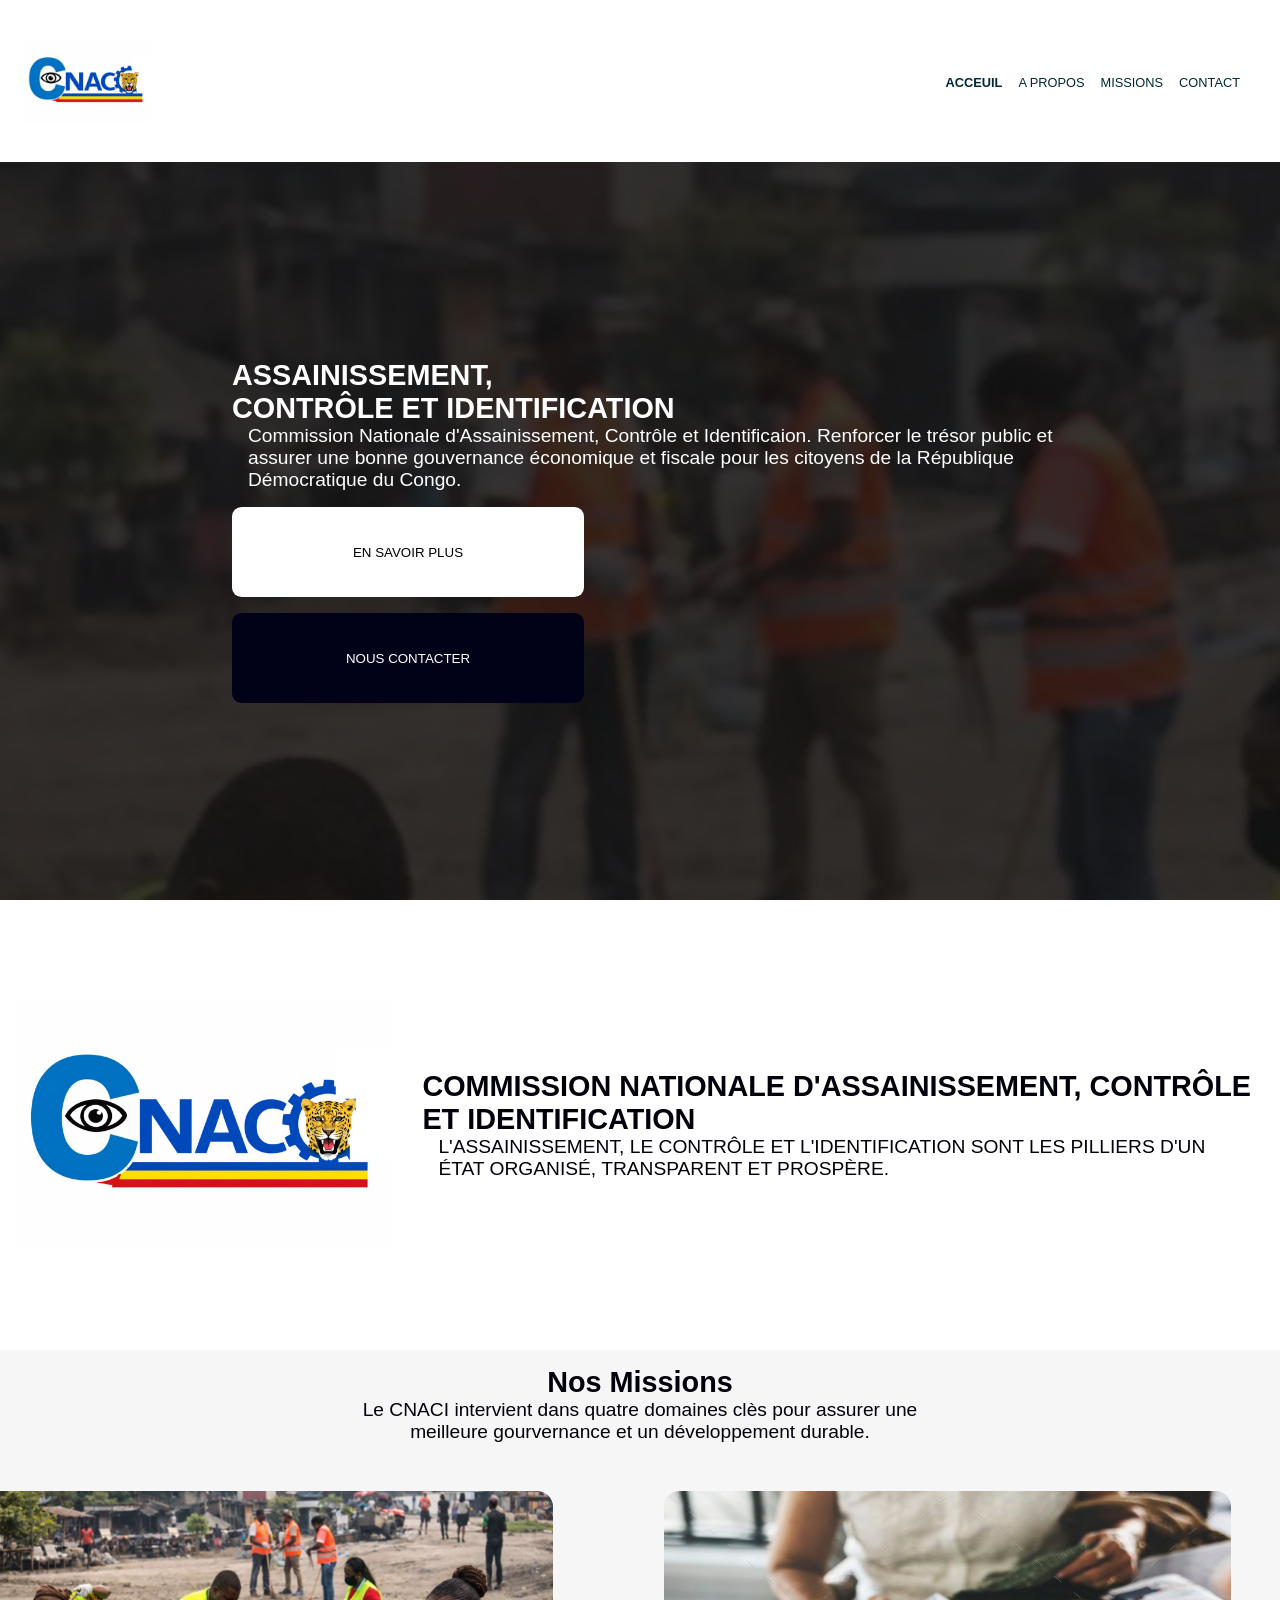
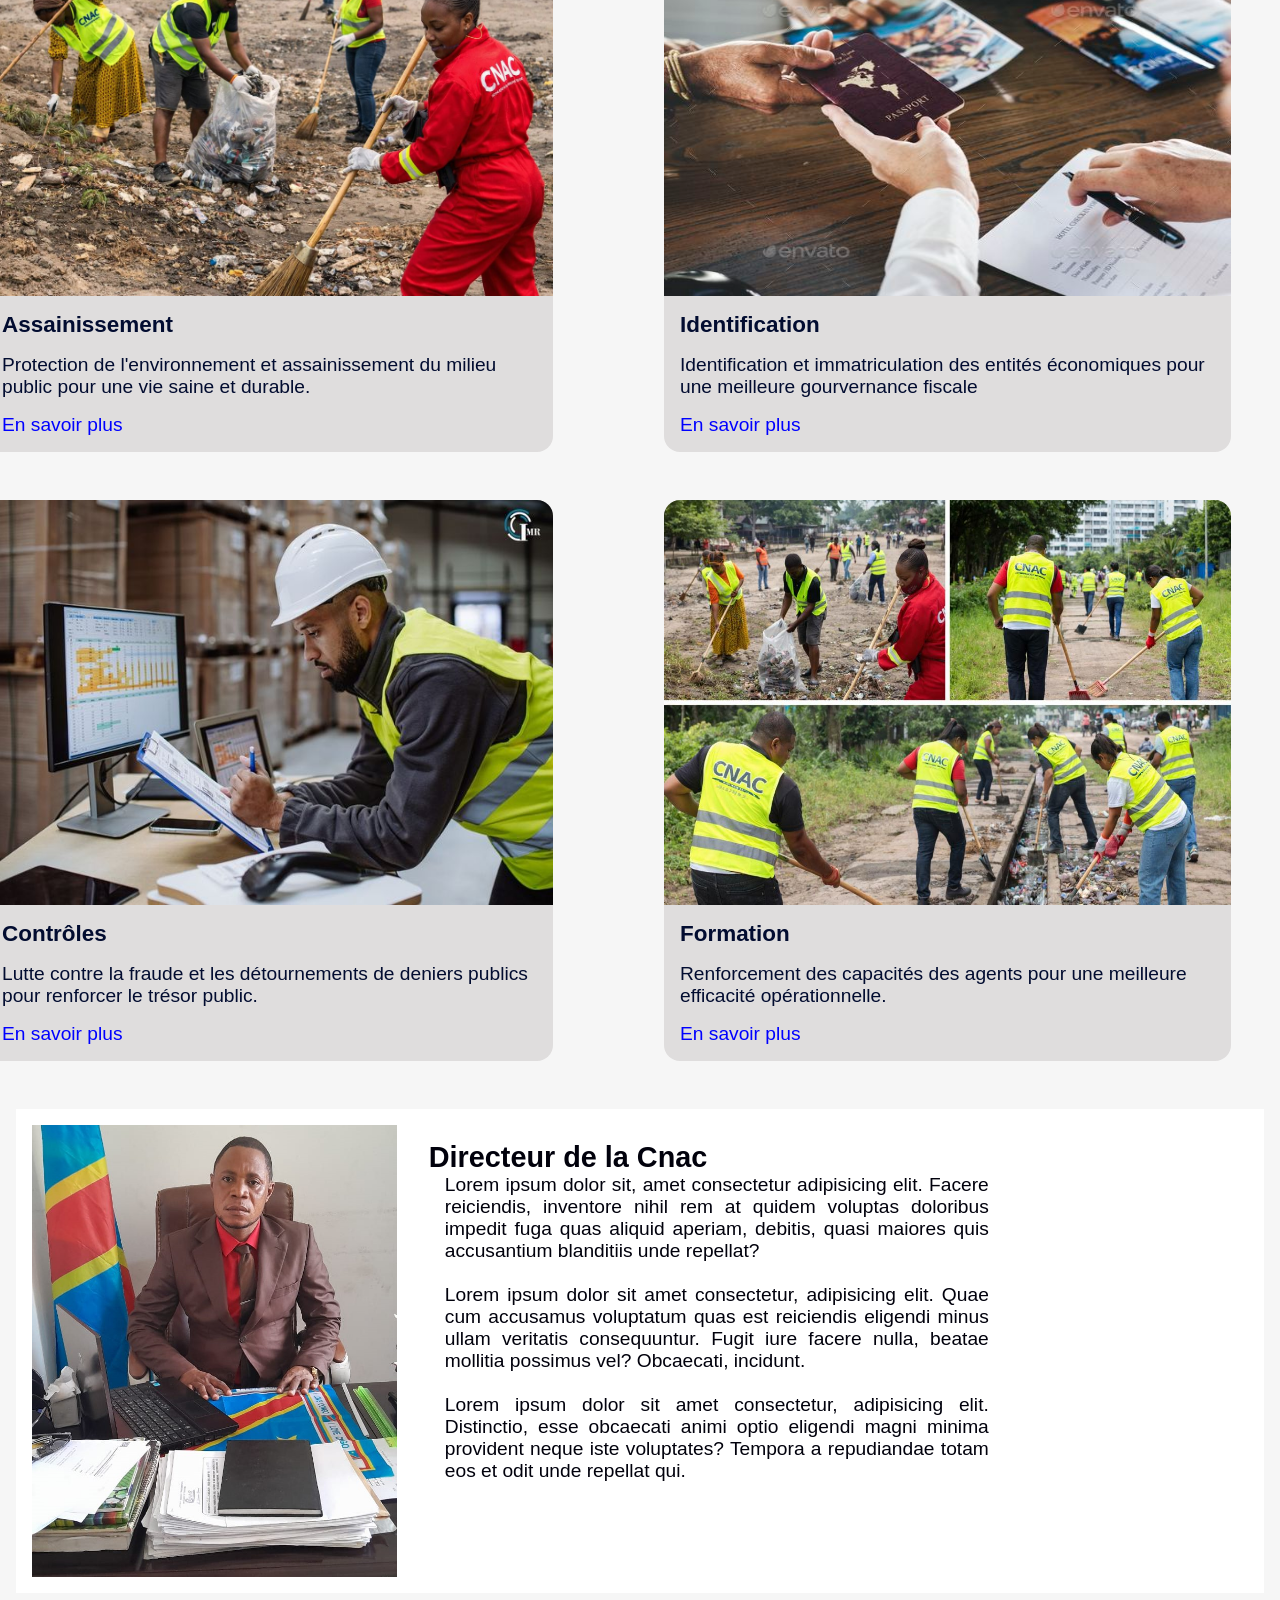
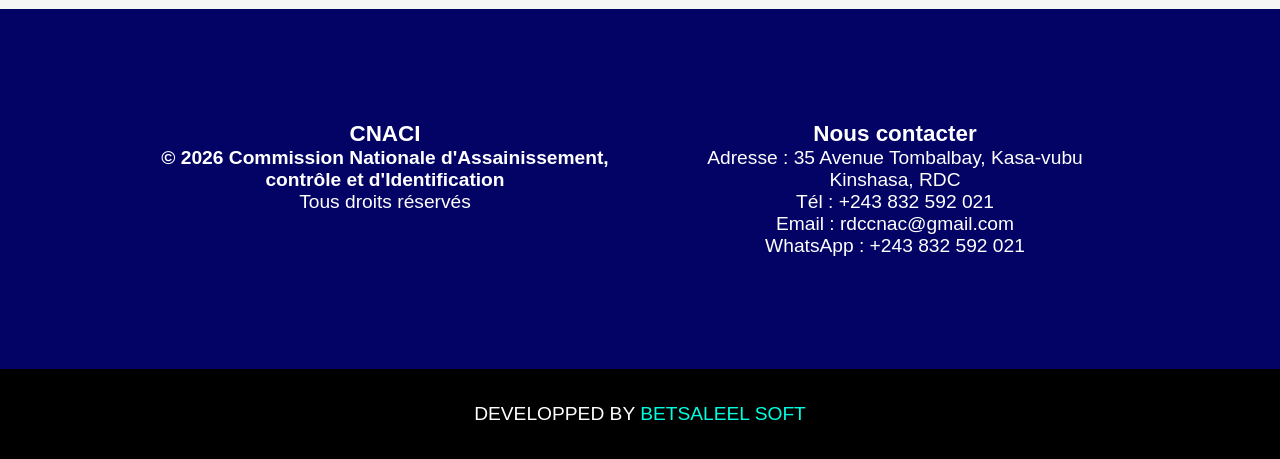
==== index.html @ 06b246e0 "Add files via upload" ====
<!DOCTYPE html>
<html lang="fr">
<head>
    <meta charset="UTF-8">
    <meta name="viewport" content="width=device-width, initial-scale=1.0, maximum-scale=1.0, user-scalable=no">
    <title>CNACI</title>
    <link rel="shortcut icon" href="CNAC.jpg" type="image/x-icon">
    <link rel="stylesheet" href="style.css">
    <script src="script.js" defer></script>
</head>
<body>
    <div id="loading" class="loading">
        <img src="Loading_icon.gif" alt="">
    </div>
    <header class="header">
        <div>
            <img src="CNAC.jpg" alt="logo_centre">
        </div>
        
        <nav class="navBar">
            <ul>
                <li>
                    <a href="" style="font-weight: 600;">Acceuil</a>
                </li>
                <li>
                    <a href="about.html">A propos</a>
                </li>
                <li>
                    <a href="mission.html">missions</a>
                </li>
                <li>
                    <a href="contact.html" >Contact</a>
                </li>
            </ul>
        </nav>
        <nav id="mySidenav" class="sideNav">
            <div class="active-link">
                <a href="index.html">Accueil</a>
            </div>
            <div>
                <a href="about.html">A propos</a>
            </div>
            <div>
                <a href="mission.html">Missions</a>
            </div>
            <div>
                <a href="contact.html">Contact</a>
            </div>
        </nav>
        <img id="sideNav" src="menu.png" alt="" class="menu" onclick="openNav()">
    </header>
    <main id="background-carousel" class="main">
        <section class="acceuil">
            <div class="home-text">
                <h1>Assainissement, <br> Contrôle et Identification</h1>
                <div class="sous-home-text">
                    
                    <p>Commission Nationale d'Assainissement, Contrôle et Identificaion. Renforcer le trésor public et assurer une bonne gouvernance économique et fiscale pour les citoyens de la République Démocratique du Congo.</p>
                </div>
                <button onclick="toAbout()">En savoir plus</button>
                <button style="background-color: rgb(1, 2, 23); color:white;" onclick="toContact()">Nous contacter</button>
            </div>
        </section>
        <section class="home-commission">
            <div class="cnaci-logo">
                <img src="CNAC.jpg" alt="cnaci-logo">
                <div class="cnaci-contenu">
                    <h2 style="text-transform: uppercase; font-family: 'Segoe UI', Tahoma, Geneva, Verdana, sans-serif;"> Commission nationale d'assainissement, contrôle et identification</h2>
                    <p style="text-transform: uppercase;">
                        L'assainissement, le contrôle et l'identification sont les pilliers d'un état organisé, transparent et  prospère.</p>
                      
                </div>
            </div>
        </section>
        <section class="container-home">
            <div class="title-container-home">
                <h2>Nos Missions</h2>
                <p>Le CNACI intervient dans quatre domaines clès pour assurer une meilleure gourvernance et un développement durable.</p>
            </div>
            <div class="containers-to-about">
                <div>
                    <img src="cnac_1.jpg" alt="">
                    <h3>Assainissement</h3>
                    <p>Protection de l'environnement et assainissement du milieu public pour une vie saine et durable.</p>
                    <button onclick="toMission()">En savoir plus</button>
                </div>
                <div>
                    <img src="identific_1.jpg" alt="">
                    <h3>Identification</h3>
                    <p>Identification et immatriculation des entités économiques pour une meilleure gourvernance fiscale</p>
                    <button onclick="toMission()">En savoir plus</button>
                </div>
                <div>
                    <img src="controle_1.jpg" alt="">
                    <h3>Contrôles</h3>
                    <p>Lutte contre la fraude et les détournements de deniers publics pour renforcer le trésor public.</p>
                    <button onclick="toMission()">En savoir plus</button>
                </div>
                <div>
                    <img src="cnac_2.jpg" alt="">
                    <h3>Formation</h3>
                    <p>Renforcement des capacités des agents pour une meilleure efficacité opérationnelle. </p>
                    <button onclick="toMission()">En savoir plus</button>
                </div>
                
                
            </div>
            <div class="directeur-about">
                <img src="directeur_1.jpg" alt="image_directeur_cnac">
                <div>
                    <h2>Directeur de la Cnac</h2>
                    <p>Lorem ipsum dolor sit, amet consectetur adipisicing elit. Facere reiciendis, inventore nihil rem at quidem voluptas doloribus impedit fuga quas aliquid aperiam, debitis, quasi maiores quis accusantium blanditiis unde repellat?</p>
                    <br>
                    <p>Lorem ipsum dolor sit amet consectetur, adipisicing elit. Quae cum accusamus voluptatum quas est reiciendis eligendi minus ullam veritatis consequuntur. Fugit iure facere nulla, beatae mollitia possimus vel? Obcaecati, incidunt.</p>
                <br>
                <p>Lorem ipsum dolor sit amet consectetur, adipisicing elit. Distinctio, esse obcaecati animi optio eligendi magni minima provident neque iste voluptates? Tempora a repudiandae totam eos et odit unde repellat qui.</p>
                </div>
            </div>
        </section>
         </main>
         <footer class="footer">
            <div class="container-1">
                <div class="container-2">
                    <h3>CNACI</h3>
                    <p>
                        <strong>&copy; 2026 Commission Nationale d'Assainissement, contrôle et d'Identification</strong>
                    </p>
                    <p>Tous droits réservés</p>
                </div>
                <div class="container-2">
                    <h3>Nous contacter</h3>
                    <p>Adresse : 35 Avenue Tombalbay, Kasa-vubu <br> Kinshasa, RDC</p>
                    <p>Tél : +243 832 592 021</p>
                    <p>Email : rdccnac@gmail.com</p>
                    <a href="https://wa.me/+243832592021" style="margin: 0 5px; text-decoration: none;">WhatsApp : +243 832 592 021</a>
                </div>
              
            </div>
            <div class="container-3">
                <p>Developped by <span style="color: rgb(0, 255, 225); cursor: pointer;" onclick="BetsaleelSoft()">Betsaleel Soft</span> </p>
            </div>
            </footer>
</body>
</html>
---- style.css ----
* {
    box-sizing: border-box;
    padding: 0;
    margin: 0;
}
html  {
    scroll-behavior: smooth;
    transition: 0.1s;
}
body {
    width: 100%;
    background-color: white;
    font-family: 'Segoe UI', Tahoma, Geneva, Verdana, sans-serif;
    font-weight: 200;
    color: rgb(1, 1, 12);
    font-size: 1.2rem;
}
.loading {
    background-color: white;
    display: flex;
    flex-direction: column;
    justify-content: center;
    align-items: center;
    height: 100vh;
    width: 100%;
    position:fixed;
    z-index: 100;
    top: 0;
}
.loading > img {
    width: 90%;
}

.header {
    z-index: 1;
    top: 0;
    position: fixed;
    width: 100%;
    height: 18vh;
    background-color: white;
    display: flex;
    flex-direction: row;
    justify-content: space-evenly;
    align-items: center;
    gap: 3rem;
    padding: 0.5rem;
}
#titre {
    display: none;
}
.header > div {
    display: flex;
    flex-direction: row;
    align-items: center;
    gap: 1rem;
    padding-left: 1rem;
}
.header > div > img {
    width: 15%;
}
.header > div > h2 {
    font-size: 1.2rem;
}
.navBar {
    padding: 2rem;
}
.navBar > ul {
    display: flex;
    flex-direction: row;
    justify-content: center;
    align-items: center;
    gap: 1rem;
    list-style: none;
}
.navBar > ul > li {
    text-wrap: nowrap;
}
.navBar > ul > li > a {
    text-decoration: none;
    color: rgb(2, 41, 53);
    text-transform: uppercase;
    font-family: inherit;
    font-size: 0.8rem;
    font-weight: 300;
    transition: 0.2s;
}
.navBar > ul > li > a:hover {
    color: rgb(53, 5, 2);
}
.menu {
    display: none;
}
.sideNav {
    display: none;
}
.active {
    font-size: 1.3rem;
    font-weight: 700;
}
#background-carousel {
    position: relative;
    min-height: 100vh;
    width: 100%;
    background-size: cover;
    background-position: center;
    transition: background-image 1s ease-in-out;
}
.acceuil {
    width: 100%;
    background-color: rgba(18, 17, 17, 0.845);
    margin-top: 18vh;
    min-height: 82vh;
    display: flex;
    flex-direction: row;
    justify-content: flex-end;
    align-items: center;
}
.home-text {
    display: flex;
    flex-direction: column;
    justify-content: center;
    align-items: start;
    padding: 0.5rem;
    margin-right: 10rem;
    height: 60vh;
    width: 70%;
    color: white;
    position: relative;
    -webkit-animation-name: animateright;
    -webkit-animation-duration: 2s;
    animation-name: animateright;
    animation-duration: 2s
}
.home-text > h1 {
    color: white;
    text-transform: uppercase;
    text-wrap: nowrap;
}
.sous-home-text {
    position: relative;
    -webkit-animation-name: animatebottom;
    -webkit-animation-duration: 2s;
    animation-name: animatebottom;
    animation-duration: 2s
}
.sous-home-text > h1 {
    padding-top: 1rem;
    color: white;
    text-transform: uppercase;
    font-weight: 200;
}
.home-text > button {
    margin-top: 1rem;
    height: 10vh;
    width: 40%;
    text-transform: uppercase;
    border: none;
    background-color: white;
    border-radius: 0.6rem;
    font-family: 'Segoe UI', Tahoma, Geneva, Verdana, sans-serif;
    position: relative;
    -webkit-animation-name: animateright;
    -webkit-animation-duration: 2s;
    animation-name: animateright;
    animation-duration: 2s;
    transition: 0.4s;
}
.home-text > button:hover {
    background-color: black;
    color: white;
}
.home-commission {
    width: 100%;
    background-color: white;
    height: 50vh;
    display: flex;
    flex-direction: row;
    justify-content: space-between;
    align-items: center;
    
}
.cnaci-logo {
    background-color: rgb(255, 255, 255);
    width: 100%;
    height: 50vh;
    display: flex;
    flex-direction: row;
    justify-content: space-evenly;
    align-items: center;
    gap: 2rem;
    padding: 1rem;
    animation: reveal linear;
    animation-timeline:view();
    animation-range-start: cover 0% ;
    animation-range-end: contain 20%;
}
.cnaci-logo > img {
    width: 30%;
}
.cnaci-logoenu {
    padding: 1rem;
    height: 50vh;
    width: 40%;
    display: flex;
    flex-direction: column;
    justify-content: center;
    align-items: flex-start;
    text-transform: capitalize;
}
.cnaci-logoenu > h1 {
    text-transform: uppercase;
    font-weight: 200;
}
.cnaci-logoenu > p {
   font-weight: 200;
}
.container-home {
    background-color: rgb(246, 246, 246);
    min-height: 100vh;
    display: flex;
    flex-direction: column;
    align-items: center;
    padding: 1rem;
    gap: 1rem;
}
.title-container-home {
    display: flex;
    flex-direction: column;
    justify-content: center;
    align-items: center;
    text-align: center;
    width: 50%;
    animation: reveal linear;
    animation-timeline:view();
    animation-range-start: cover 0% ;
    animation-range-end: contain 20%;
}
.containers-to-about {
    display:grid ;
    grid-template-columns: repeat(2, 70vh);
    justify-content: space-around;
    align-items: center;
    gap: 3rem;  
    padding: 2rem;
}
.containers-to-about > div {
    color: rgb(2, 12, 48);
    background-color: rgba(220, 217, 217, 0.872);
    display: flex;
    flex-direction: column;
    justify-content: space-evenly;
    align-items: flex-start;
    padding-bottom: 1rem;
    gap: 1rem;
    width: 90%;
    border-radius: 1rem;
}
.containers-to-about > div > img {
    width: 100%;
    border-radius: 1rem 1rem 0rem 0rem ;
    height: 45vh;    
}
.containers-to-about > div > h3, p, button {
    padding-left: 1rem;
    padding-right: 1rem;
}
.containers-to-about > div > button {
    background: none;
    border: none;
    font-size: 1.2rem;
    font-family: 'Segoe UI', Tahoma, Geneva, Verdana, sans-serif;
    color: blue;
    cursor: pointer;
}
.directeur-about {
    background-color: white;
    height: fit-content;
    width: 100%;
    display: flex;
    flex-direction: row;
    gap: 1rem;
    padding: 1rem;
}
.directeur-about > img {
    width:30%;
}
.directeur-about > div {
    width: 50%;
    text-align: justify;
    padding: 1rem;
}
.mission {
    background-color: white;
    min-height: 100vh;
    display: flex;
    flex-direction: column;
    gap: 2rem;
}
.header-mission {
    margin-top: 17vh;
    min-height: 40vh;
    width: 100%;
    background-color: rgb(217, 214, 214);
    display: flex;
    flex-direction: column;
    align-items: flex-start;
    justify-content: center;
    color: rgb(2, 12, 48);
    padding-left: 3rem;
}
.header-mission > h1 {
    font-size: 3rem;
    position: relative;
    -webkit-animation-name: animatebottom;
    -webkit-animation-duration: 2s;
    animation-name: animatebottom;
    animation-duration: 1s
}
.header-mission > p {
    font-size: 1.2rem;
    position: relative;
    -webkit-animation-name: animatebottom;
    -webkit-animation-duration: 2s;
    animation-name: animatebottom;
    animation-duration: 1s
}
.assaini-mission {
    min-height: 100vh;
    padding: 1rem;
    position: relative;
    -webkit-animation-name: animatebottom;
    -webkit-animation-duration: 2s;
    animation-name: animatebottom;
    animation-duration: 2s
}
.assaini-mission > h1 {
    padding: 1rem;
}
.assaini-mission > ul {
    padding-left: 1rem;
    list-style: inside circle;
}
.assaini-mission > ul > li  {
    animation: reveal linear;
    animation-timeline:view();
    animation-range-start: cover 0% ;
    animation-range-end: contain 20%;
}
.ass-mission {
    display: flex;
    flex-direction: row;
    justify-content: flex-start;
    align-items: center;
    gap: 1rem;
    padding:  1rem;
    margin: 0 2rem;
    animation: reveal linear;
    animation-timeline:view();
    animation-range-start: cover 0% ;
    animation-range-end: contain 20%;
}
.ass-mission > img {
    width: 4%;
    border-radius: 0.5rem;
}
.ass-mission > h1 {
    font-size: 1.9rem;
}
.ass-txt {
    padding-left: 3rem;
    width: 50%;
}
.sub-item-ass {
    display: flex;
    flex-direction: row;
    justify-content: flex-start;
    align-items: center;
    animation: reveal linear;
    animation-timeline:view();
    animation-range-start: cover 0% ;
    animation-range-end: contain 20%;
}
.sub-item-ass > img {
    width:3%;
}
.ass-last-content {
    background-color: rgb(241, 240, 240);
    border-radius:1rem;
    height: 35vh;
    width: 40%;
    margin:1rem ;
    padding: 2rem;
}
.last-bar {
    border: 1px solid rgba(1, 1, 17, 0.338);
}
.demand-question {
    background-color: rgb(217, 214, 214);
    width: 100%;
    min-height: 40vh;
    color: rgb(2, 12, 48);
    display: flex;
    flex-direction: column;
    justify-content: center;
    align-items: center;
}
.demand-question > h2 {
    font-size: 2.5rem;
}
.demand-question > p {
    font-size: 1.3rem;
}
#background-domaine {
    height: 65vh;
    width: 40%;
    display: flex;
    flex-direction: column;
    justify-content: center;
    align-items: center;
    overflow: hidden;
}

#about {
    background-position: left;
    background-repeat: no-repeat;
    background-size: cover;
    background-attachment: fixed;
    width: 100%;
}
.about {
    background-color: rgba(255, 255, 255, 0.845);
    display: flex;
    flex-direction: column;
}
.header-about {
    margin-top: 17vh;
    min-height: 40vh;
    width: 100%;
    background-color: rgb(217, 214, 214);
    display: flex;
    flex-direction: column;
    align-items: flex-start;
    justify-content: center;
    color: rgb(2, 12, 48);
    padding-left: 3rem;
}
.header-about > h1 {
    font-size: 3rem;
    position: relative;
    -webkit-animation-name: animatebottom;
    -webkit-animation-duration: 2s;
    animation-name: animatebottom;
    animation-duration: 1s
}
.header-about > p {
    font-size: 1.2rem;
    position: relative;
    -webkit-animation-name: animatebottom;
    -webkit-animation-duration: 2s;
    animation-name: animatebottom;
    animation-duration: 1s
}
.detail-about {
    width: 100%;
    display: flex;
    flex-direction: row;
    justify-content: center;
    align-items: center;
    gap: 1rem;
    padding: 1rem;
}
.detail-item {
    width: 100%;
    height: 50vh;
    padding: 2rem 1rem;
    text-align: justify;
    color: rgb(2, 12, 48);
    position: relative;
    -webkit-animation-name: animatebottom;
    -webkit-animation-duration: 2s;
    animation-name: animatebottom;
    animation-duration: 2s
}
.detail-valeur {
    padding: 1rem;
    gap: 1rem;
    width: 100%;
    display: flex;
    flex-direction: column;
}
.header-detail-valeur {
    display: flex;
    flex-direction: column;
    justify-content: center;
    align-items: center;
    color: rgb(2, 12, 48);
    animation: reveal linear;
    animation-timeline:view();
    animation-range-start: cover 0% ;
    animation-range-end: contain 20%;
}
.container-detail-valeur {
    display: flex;
    flex-direction: row;
    justify-content: space-around;
    align-items: center;
    gap: 1rem;
    padding: 1rem;
}
.container-detail-valeur > div {
    border-radius: 1rem;
    height: 50vh;
    width: 30%;
    box-shadow: 1px 1px 2px 1px rgba(50, 50, 50, 0.208);
    display: flex;
    flex-direction: column;
    justify-content: space-around;
    align-items: flex-start;
    padding: 1rem;
    margin-bottom: 1rem;
    animation: reveal linear;
    animation-timeline:view();
    animation-range-start: cover 0% ;
    animation-range-end: contain 20%;
}
.container-detail-valeur > div > img {
    width: 20%;
}
.structure {
    background-color: rgba(217, 214, 214, 0.559);
    min-height: 100vh; 
    display: flex;
    flex-direction: column;
    align-items: center;
    padding: 1rem;
}
.structure-title {
    width: 50%;
    display: flex;
    flex-direction: column;
    justify-content: center;
    align-items: center;
    padding: 1rem;
    animation: reveal linear;
    animation-timeline:view();
    animation-range-start: cover 0% ;
    animation-range-end: contain 20%;
}
.directions-generales {
    width: 100%;
    min-height: 100vh;
    display:grid ;
    grid-template-columns: repeat(2, 70vh);
    justify-content: space-around;
    align-items: center;
    gap: 2rem;  
    padding: 2rem;

}
.directions-generales > div {
    background-color: white;
    height: 50vh;
    border-radius: 1rem;
    box-shadow: 1px 1px 2px 1px rgba(50, 50, 50, 0.208);
    display: flex;
    flex-direction: column;
    justify-content: space-around;
   align-items: flex-start; 
   padding: 2rem;
}
.directions-generales > div > ul {
    padding-left: 1rem;
    list-style: inside;
}
.informations-cles {
    background-color: rgb(246, 245, 245);
    width: 100%;
    min-height: 80vh;
}
.information-title {
    text-align: center;
    padding: 2rem;
}
.informations-containers {
    display: flex;
    flex-direction: row;
    justify-content: center;
    gap: 1rem;
    padding: 1rem;
}
.informations-containers > div {
    background-color: white;
    border-radius: 1rem;
    box-shadow: 1px 1px 2px 1px rgba(50, 50, 50, 0.208);
    height: 40vh;
    width: 100%;
    display: flex;
    flex-direction: column;
    justify-content: center;
    align-items: center;
}
.contact {
    min-height: 100vh;
    display: flex;
    flex-direction: column;
   
}
.header-contact {
    margin-top: 17vh;
    min-height: 40vh;
    width: 100%;
    background-color: rgb(217, 214, 214);
    display: flex;
    flex-direction: column;
    align-items: flex-start;
    justify-content: center;
    color: rgb(2, 12, 48);
    padding-left: 3rem;
}
.header-contact > h1 {
    font-size: 3rem;
    position: relative;
    -webkit-animation-name: animatebottom;
    -webkit-animation-duration: 2s;
    animation-name: animatebottom;
    animation-duration: 1s
}
.header-contact > p {
    font-size: 1.3rem;
    position: relative;
    -webkit-animation-name: animatebottom;
    -webkit-animation-duration: 2s;
    animation-name: animatebottom;
    animation-duration: 2s
}
.main-contact {
    background-color: rgb(255, 255, 255);
    display:grid ;
    grid-template-columns: repeat(2, 70vh);
    justify-content: center;
    align-items: center;
    gap: 1rem;  
    padding: 2rem;   
}
.main-contact > div {
    color: rgb(1, 1, 27);
    height: 40vh;
    width: 100%;
    background-color: rgb(255, 255, 255);
    border-radius: 1rem;
    box-shadow: 1px 1px 2px 1px rgba(50, 50, 50, 0.208);
    display: flex;
    flex-direction: column;
    justify-content: center;
    align-items: center;
    font-size: 1rem;
    gap: 1rem;
}
.main-contact > div > img {
    width: 10%;
}
.main-contact > div > p {
    text-align: center;
}
.direction-contact {
    background-color: rgba(246, 244, 244, 0.973);
    display:grid ;
    grid-template-columns: repeat(2, 70vh);
    justify-content: center;
    align-items: center;
    gap: 1rem;  
    padding: 1.5rem;
}
.direction-item {
    min-height: 30vh;
    background-color: rgb(255, 255, 255);
    width: 100%;
    border-radius: 0.7rem;
    padding: 4rem 3rem;
    gap: 1rem;
    box-shadow: 1px 1px 2px 1px rgba(50, 50, 50, 0.208); 
}
.direction-item > h2 {
    font-size: 1.4rem;
}
.sub-item {
    padding: 0.2rem;
    display: flex;
    flex-direction: row;
    gap: 0.5rem;
    margin-left:1rem ;
}
.sub-item > img {
    width: 10%;
}
.footer {
    width: 100%;
    background-color: rgb(8, 8, 14);
    background-color: rgb(3, 3, 101);
    min-height: 50vh;
    color: white;
    display: flex;
    flex-direction: column;
    justify-content: center;
    align-items: center;
}
.container-1 {
    max-width: 1000px;
    margin: auto;
    display: flex;
    flex-wrap: wrap;
    justify-content: space-between;
    gap: 20px;
    text-align: center;
}
.container-2 {
    flex: 1 1 250px;
}
.container-2 > a {
    color: white;
}
.container-3 {
    background-color: black;
    width: 100%;
    height: 10vh;
    display: flex;
    flex-direction: column;
    justify-content: center;
    align-items: center;
}
.container-3 > p {
    font-family: 'Segoe UI', Tahoma, Geneva, Verdana, sans-serif;
    font-weight: 300;
    text-transform: uppercase;
}
/* Tablette */
@media screen {
    
}
/* RESPONSIVE DESIGN FOR MOBILE */
@media (max-width:475px) {
    .header {
        width: 100%;
        height: 15vh;
    }
    .header > div {
        gap: 0.2rem;
    }
    .header > div > h2 {
        display: none;
    }
    .header > div > img {
        width: 45%;
    }
    .navBar {
        display: none;
    }
    .menu {
        display: block;
        width: 14%;
        padding: 0.5rem;
        border-radius: 0.2rem;
    }
    .sideNav {
        height: 90vh;
        width: 0%;
        position: fixed;
        top:15vh;
        left: 0;
        background-color: white;
        overflow-x: hidden ;
        border-radius: 0em  0em 0em 0em;
        transition:0.1s ;
        z-index: 1;
        display: flex;
        flex-direction: column;
}
    .sideNav > div {
        font-weight: bold;
        display: flex;
        flex-direction: column;
        justify-content: center;
        align-items: flex-start;
        border-bottom: 1px solid black;
        width: 100%;
        cursor: pointer;

}
    .active-link {
       background-color: rgb(228, 228, 236);
    }
    .sideNav > div > a {
        padding: 0.9rem;
        text-wrap: nowrap;
        font-size: 1.2rem;
        font-weight: 300;
        font-family: 'Segoe UI', Tahoma, Geneva, Verdana, sans-serif;
        text-decoration: none;
        color: rgb(1, 4, 23);
    }
    #background-carousel {
        background-position: center;
    }
    .acceuil {
        margin-top: 15vh;
        min-height: 85vh;
        flex-direction: column;
        justify-content: center;
        align-items: center;
    }
    .home-text {
        min-height: 85vh;
        padding: 0rem;
        margin-right: 5rem;
    }
    .home-text > h1 {
        text-wrap: wrap;
    }
    .sous-home-text {
        width:300px;
    }
    .home-text > button {
        width: 100%;
        height: 7vh;
    }
    .form-connexion {
        border: 2px solid yellow;
        width: 90%;
        position: relative;
        -webkit-animation-name: animateright;
        -webkit-animation-duration: 1s;
        animation-name: animateright;
        animation-duration: 1s;
    }
    .home-commission {
        min-height: 85vh;
    }
    .cnaci-logo {
        position: relative;
        flex-direction: column;
        height: fit-content;
        gap: 0;
        max-height: 85vh;
    }
    .cnaci-logo > img {
        width: 90%;
        min-width: 50%;
    }
    .cnaci-contenu {
        width: 100%;
        text-align: center;
        gap: 1rem;
        display: flex;
        flex-direction: column;
        align-items: center;
    }
    .title-container-home {
        width: 100%;
    }
    .containers-to-about  {
        width: 100%;
        display: flex;
        flex-direction: column;
        padding: 1rem;
    }
    .containers-to-about > div {
        width: 100%;
    }
    .containers-to-about > div > img {
        height: 35vh;

    }
    .containers-to-about > div > p {
        padding-right: 1rem;
    }
    .background-domaine > img {
        width: 90%;
        height: 40vh;
    }
    .directeur-about {
      flex-direction: column;
      border: 2px solid blue;
    }
    .directeur-about > img {
        width:100%;
    }
    .directeur-about > div {
       width: 100%;
       padding: 0rem;
    }
    .about {
        height:fit-content;
    }
    .header-about {    
        gap: 1rem;
        margin-top: 15vh;
        padding-left: 1rem;
        padding-right: 0.5rem;
        flex-direction: column;
        height: fit-content;
    }
    .header-about > h1 {
        font-size: 2rem;
        color: blue;
    }

    .detail-about {
        flex-direction: column;
        padding: 1rem;
    }
    .detail-item {
        padding: 0rem ;
        margin: 1rem;
        height: fit-content;
    }
    .detail-item > p {
        padding: 0rem;
    }
    .container-detail-valeur {
        display: flex;
        flex-direction: column;
        padding: 0rem;
    }
    .container-detail-valeur > div {
        width: 100%;
        height: fit-content;
        gap: 2rem;
    }
    .structure {
        gap: 1rem;
    }
    .structure-title {
        width: 100%;
    }
    .directions-generales {
        display: flex;
        flex-direction: column;
        padding: 0;
    }
    .directions-generales > div {
        width: 100%;
        justify-content: center;
        gap: 1rem;
        height: fit-content;
    }
    .informations-containers {
        display: flex;
        flex-direction: column;
    }
    .informations-containers > div {
        height: 30vh;
    }
    .header-mission {
        margin-top: 15vh;
        padding-left: 1rem;
    }
    .header-mission > h1 {
            font-size: 2rem;
            color: blue;
    }
    .assaini-mission {
        height: fit-content;
        display: flex;
        flex-direction: column;
        gap: 0.2rem;
    }
    .ass-mission {
        margin: 0;
    }
    .ass-txt {
        width: 100%;
    }
    .ass-mission > img {
        width: 20%;
    }
    .ass-last-content {
        width: 100%;
        margin: 0;
        padding: 1.7rem;
        height: fit-content;
        margin-top: 0.5rem;
        margin-bottom: 0.5rem;
    }
    .demand-question {
        padding: 2rem 1rem;
        text-align: center;
        min-height: fit-content;
    }
    .header-contact {
        margin-top: 15vh;
        padding: 1rem;
    }
    .header-contact > h1 {
        font-size: 2rem;
        color: blue;
    }
    .main-contact {
        display: flex;
        flex-direction: column;
        padding: 0.5rem;
    }
    .main-contact > div {
        height: 30vh;
        width: 95%;
    }
    .direction-contact {
        display: flex;
        flex-direction: column;
    }
    .sub-item > p {
        text-align: center;
    }
    .footer {
        min-height: 85vh;
    }
}


/* Animation */
@-webkit-keyframes animatebottom {
    from {
          bottom:-60px;
          opacity:0
       }
    to {
      bottom:0px;
      opacity:1 ;
      }
}
@keyframes animatebottom {
    from{
          bottom:-60px;
          opacity:0
    }
    to{
          bottom:0;
          opacity:1
    }
}
@-webkit-keyframes animateright {
    from {
        right: -50px;
        opacity: 0;
    }
    to {
        right: 0px;
        opacity: 1;
    }
}
@keyframes animateright {
    from {
        right: -50px;
        opacity: 0;
    }
    to {
        right: 0px;
        opacity: 1;
    }
}
@keyframes reveal {
    from {
        transform: scale(0);
        opacity: 0;
    }
    to {
        transform: scale(1);
        opacity: 1;
    }
}
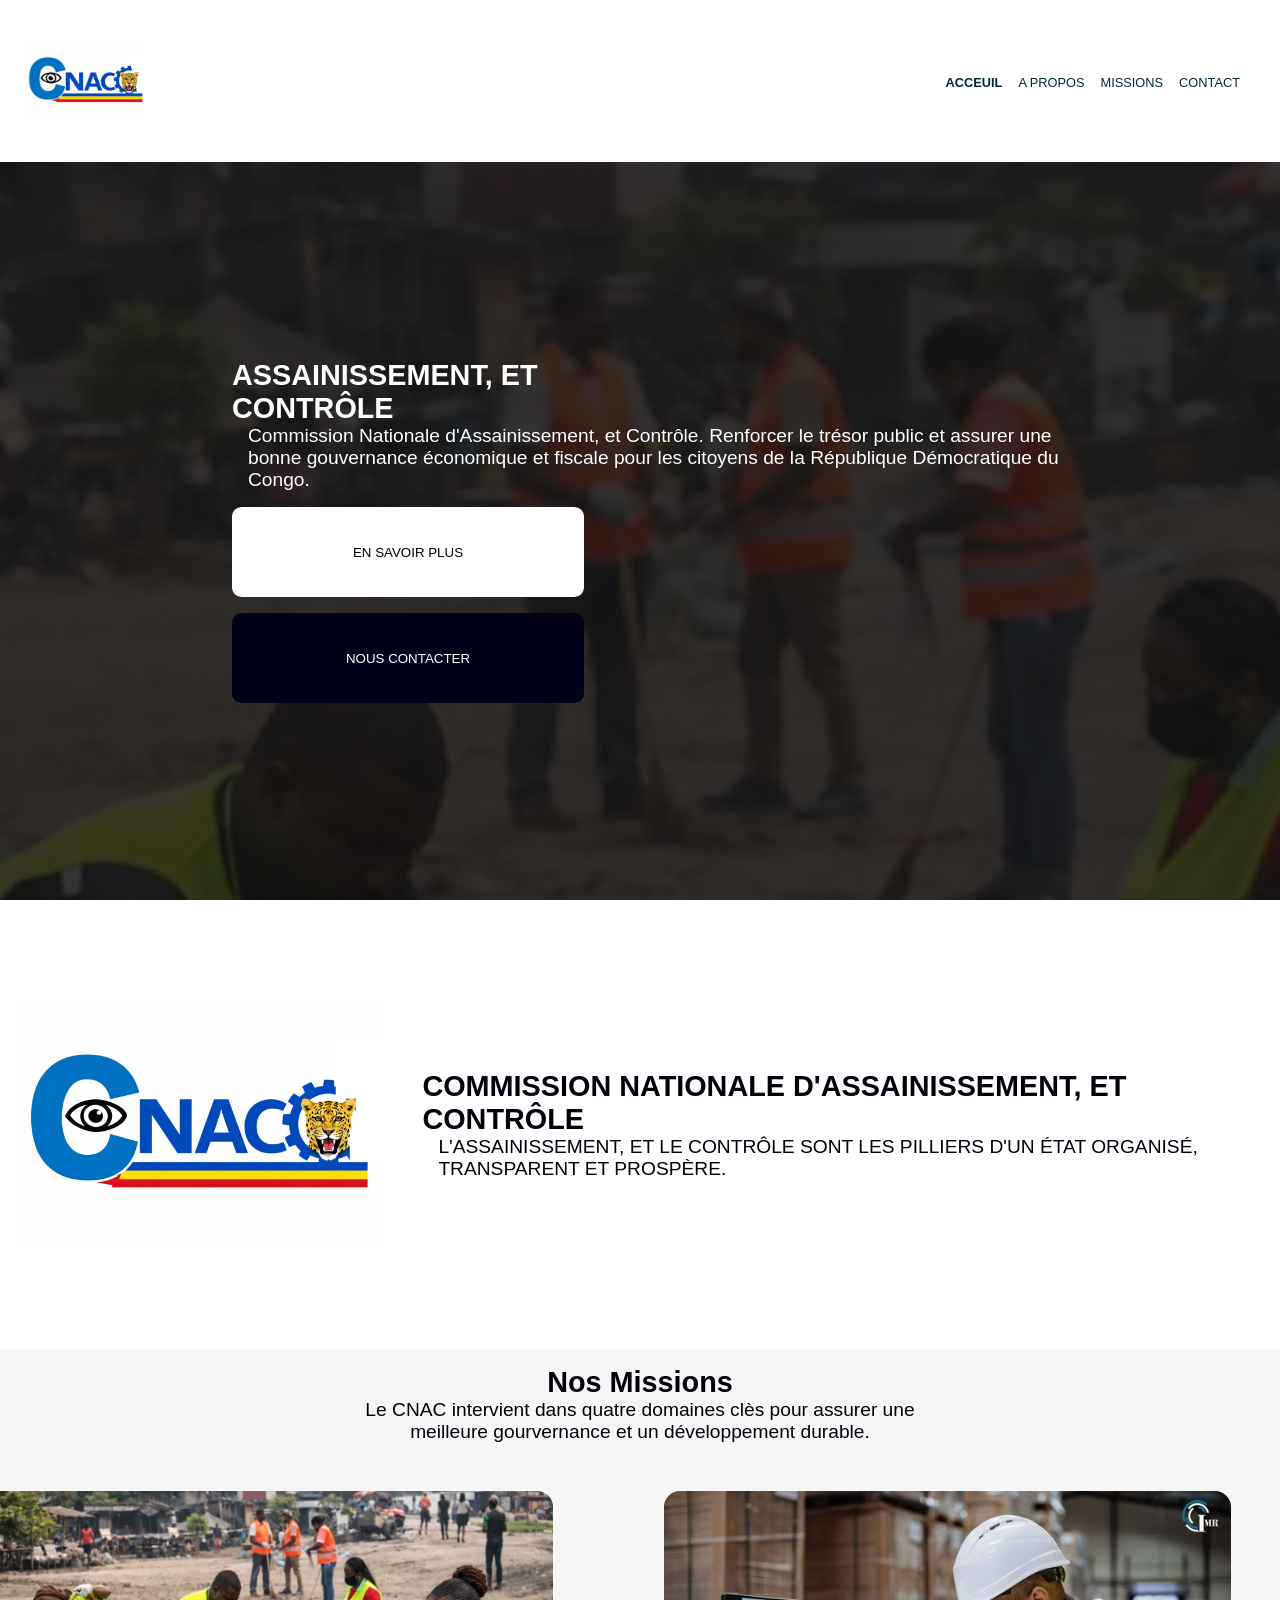
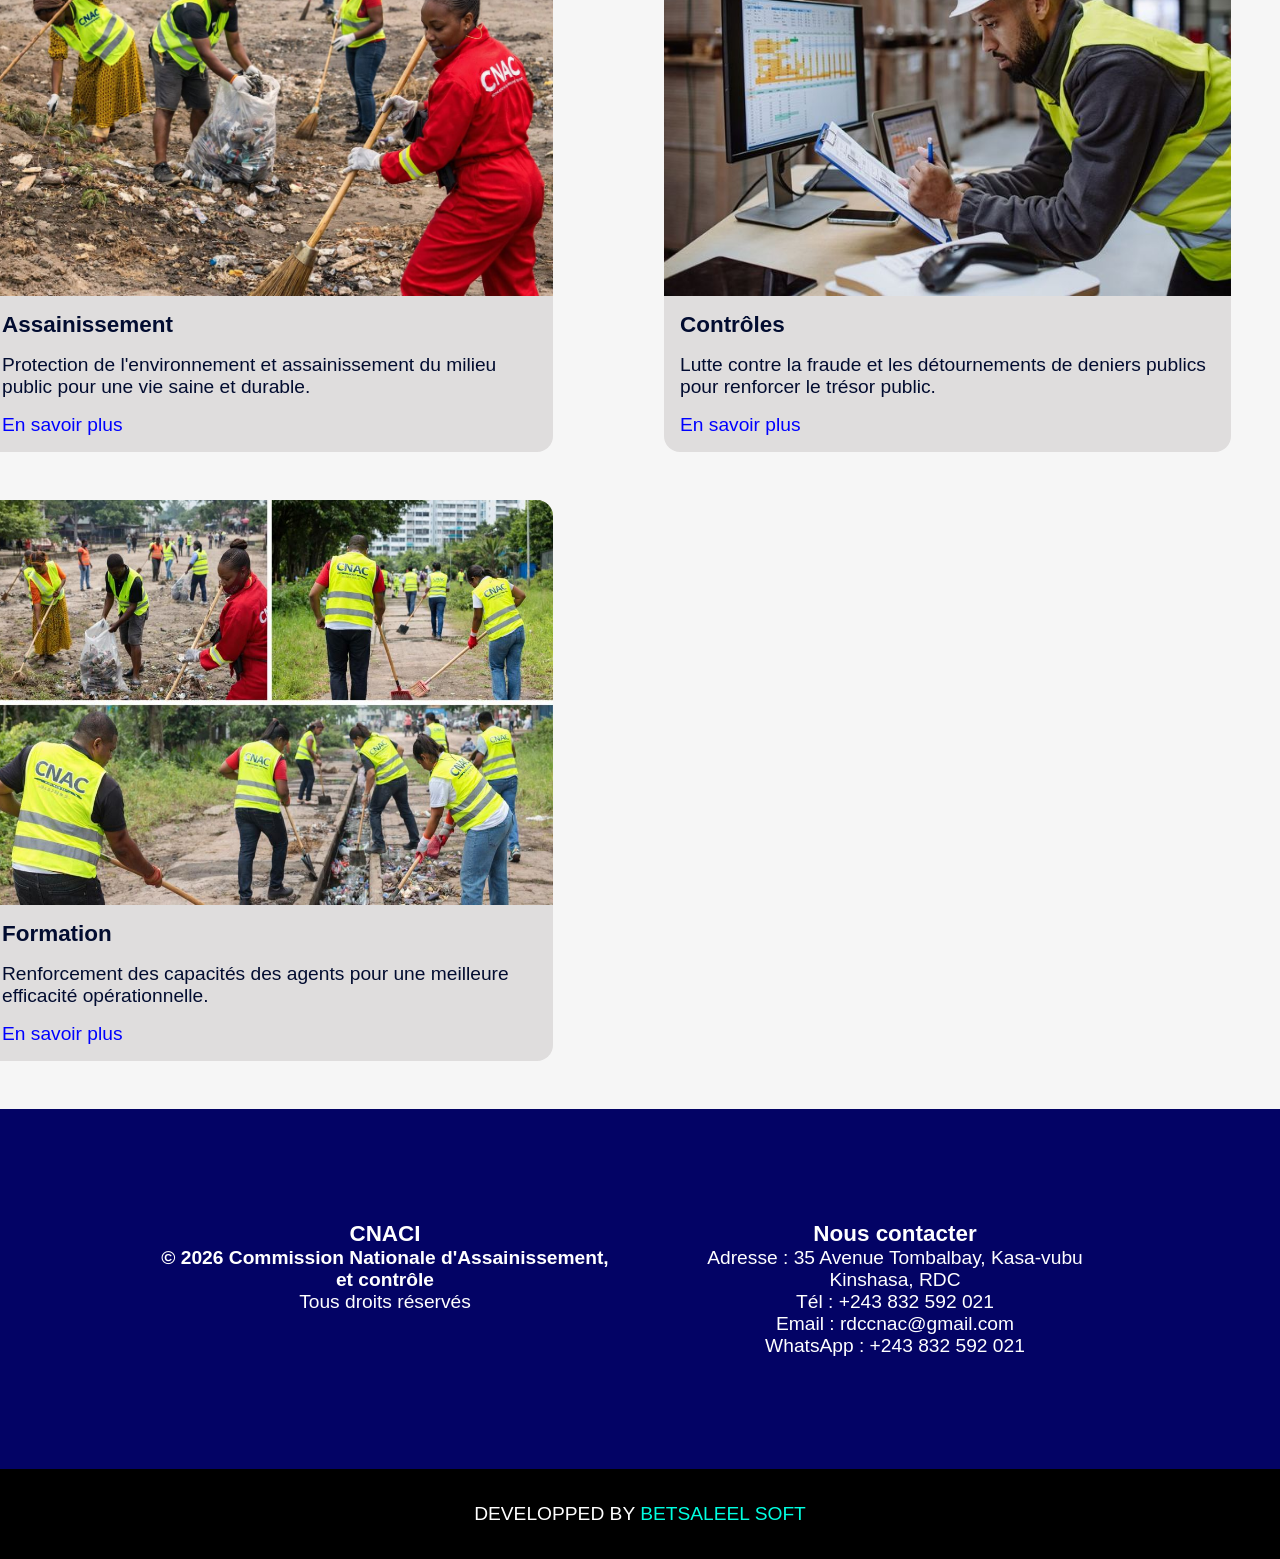
==== commit e8003228: "Add files via upload" ====
--- a/index.html
+++ b/index.html
@@ -1,144 +1,129 @@
-<!DOCTYPE html>
-<html lang="fr">
-<head>
-    <meta charset="UTF-8">
-    <meta name="viewport" content="width=device-width, initial-scale=1.0, maximum-scale=1.0, user-scalable=no">
-    <title>CNACI</title>
-    <link rel="shortcut icon" href="CNAC.jpg" type="image/x-icon">
-    <link rel="stylesheet" href="style.css">
-    <script src="script.js" defer></script>
-</head>
-<body>
-    <div id="loading" class="loading">
-        <img src="Loading_icon.gif" alt="">
-    </div>
-    <header class="header">
-        <div>
-            <img src="CNAC.jpg" alt="logo_centre">
-        </div>
-        
-        <nav class="navBar">
-            <ul>
-                <li>
-                    <a href="" style="font-weight: 600;">Acceuil</a>
-                </li>
-                <li>
-                    <a href="about.html">A propos</a>
-                </li>
-                <li>
-                    <a href="mission.html">missions</a>
-                </li>
-                <li>
-                    <a href="contact.html" >Contact</a>
-                </li>
-            </ul>
-        </nav>
-        <nav id="mySidenav" class="sideNav">
-            <div class="active-link">
-                <a href="index.html">Accueil</a>
-            </div>
-            <div>
-                <a href="about.html">A propos</a>
-            </div>
-            <div>
-                <a href="mission.html">Missions</a>
-            </div>
-            <div>
-                <a href="contact.html">Contact</a>
-            </div>
-        </nav>
-        <img id="sideNav" src="menu.png" alt="" class="menu" onclick="openNav()">
-    </header>
-    <main id="background-carousel" class="main">
-        <section class="acceuil">
-            <div class="home-text">
-                <h1>Assainissement, <br> Contrôle et Identification</h1>
-                <div class="sous-home-text">
-                    
-                    <p>Commission Nationale d'Assainissement, Contrôle et Identificaion. Renforcer le trésor public et assurer une bonne gouvernance économique et fiscale pour les citoyens de la République Démocratique du Congo.</p>
-                </div>
-                <button onclick="toAbout()">En savoir plus</button>
-                <button style="background-color: rgb(1, 2, 23); color:white;" onclick="toContact()">Nous contacter</button>
-            </div>
-        </section>
-        <section class="home-commission">
-            <div class="cnaci-logo">
-                <img src="CNAC.jpg" alt="cnaci-logo">
-                <div class="cnaci-contenu">
-                    <h2 style="text-transform: uppercase; font-family: 'Segoe UI', Tahoma, Geneva, Verdana, sans-serif;"> Commission nationale d'assainissement, contrôle et identification</h2>
-                    <p style="text-transform: uppercase;">
-                        L'assainissement, le contrôle et l'identification sont les pilliers d'un état organisé, transparent et  prospère.</p>
-                      
-                </div>
-            </div>
-        </section>
-        <section class="container-home">
-            <div class="title-container-home">
-                <h2>Nos Missions</h2>
-                <p>Le CNACI intervient dans quatre domaines clès pour assurer une meilleure gourvernance et un développement durable.</p>
-            </div>
-            <div class="containers-to-about">
-                <div>
-                    <img src="cnac_1.jpg" alt="">
-                    <h3>Assainissement</h3>
-                    <p>Protection de l'environnement et assainissement du milieu public pour une vie saine et durable.</p>
-                    <button onclick="toMission()">En savoir plus</button>
-                </div>
-                <div>
-                    <img src="identific_1.jpg" alt="">
-                    <h3>Identification</h3>
-                    <p>Identification et immatriculation des entités économiques pour une meilleure gourvernance fiscale</p>
-                    <button onclick="toMission()">En savoir plus</button>
-                </div>
-                <div>
-                    <img src="controle_1.jpg" alt="">
-                    <h3>Contrôles</h3>
-                    <p>Lutte contre la fraude et les détournements de deniers publics pour renforcer le trésor public.</p>
-                    <button onclick="toMission()">En savoir plus</button>
-                </div>
-                <div>
-                    <img src="cnac_2.jpg" alt="">
-                    <h3>Formation</h3>
-                    <p>Renforcement des capacités des agents pour une meilleure efficacité opérationnelle. </p>
-                    <button onclick="toMission()">En savoir plus</button>
-                </div>
-                
-                
-            </div>
-            <div class="directeur-about">
-                <img src="directeur_1.jpg" alt="image_directeur_cnac">
-                <div>
-                    <h2>Directeur de la Cnac</h2>
-                    <p>Lorem ipsum dolor sit, amet consectetur adipisicing elit. Facere reiciendis, inventore nihil rem at quidem voluptas doloribus impedit fuga quas aliquid aperiam, debitis, quasi maiores quis accusantium blanditiis unde repellat?</p>
-                    <br>
-                    <p>Lorem ipsum dolor sit amet consectetur, adipisicing elit. Quae cum accusamus voluptatum quas est reiciendis eligendi minus ullam veritatis consequuntur. Fugit iure facere nulla, beatae mollitia possimus vel? Obcaecati, incidunt.</p>
-                <br>
-                <p>Lorem ipsum dolor sit amet consectetur, adipisicing elit. Distinctio, esse obcaecati animi optio eligendi magni minima provident neque iste voluptates? Tempora a repudiandae totam eos et odit unde repellat qui.</p>
-                </div>
-            </div>
-        </section>
-         </main>
-         <footer class="footer">
-            <div class="container-1">
-                <div class="container-2">
-                    <h3>CNACI</h3>
-                    <p>
-                        <strong>&copy; 2026 Commission Nationale d'Assainissement, contrôle et d'Identification</strong>
-                    </p>
-                    <p>Tous droits réservés</p>
-                </div>
-                <div class="container-2">
-                    <h3>Nous contacter</h3>
-                    <p>Adresse : 35 Avenue Tombalbay, Kasa-vubu <br> Kinshasa, RDC</p>
-                    <p>Tél : +243 832 592 021</p>
-                    <p>Email : rdccnac@gmail.com</p>
-                    <a href="https://wa.me/+243832592021" style="margin: 0 5px; text-decoration: none;">WhatsApp : +243 832 592 021</a>
-                </div>
-              
-            </div>
-            <div class="container-3">
-                <p>Developped by <span style="color: rgb(0, 255, 225); cursor: pointer;" onclick="BetsaleelSoft()">Betsaleel Soft</span> </p>
-            </div>
-            </footer>
-</body>
-</html>+<!DOCTYPE html>
+<html lang="fr">
+<head>
+    <meta charset="UTF-8">
+    <meta name="viewport" content="width=device-width, initial-scale=1.0, maximum-scale=1.0, user-scalable=no">
+    <title>CNAC</title>
+    <link rel="shortcut icon" href="CNAC.jpg" type="image/x-icon">
+    <link rel="stylesheet" href="style.css">
+    <script src="script.js" defer></script>
+</head>
+<body>
+    <div id="loading" class="loading">
+        <img src="Loading_icon.gif" alt="">
+    </div>
+    <header class="header">
+        <div>
+            <img src="CNAC.jpg" alt="logo_centre">
+        </div>
+        
+        <nav class="navBar">
+            <ul>
+                <li>
+                    <a href="" style="font-weight: 600;">Acceuil</a>
+                </li>
+                <li>
+                    <a href="about.html">A propos</a>
+                </li>
+                <li>
+                    <a href="mission.html">missions</a>
+                </li>
+                <li>
+                    <a href="contact.html" >Contact</a>
+                </li>
+            </ul>
+        </nav>
+        <nav id="mySidenav" class="sideNav">
+            <div class="active-link">
+                <a href="index.html">Accueil</a>
+            </div>
+            <div>
+                <a href="about.html">A propos</a>
+            </div>
+            <div>
+                <a href="mission.html">Missions</a>
+            </div>
+            <div>
+                <a href="contact.html">Contact</a>
+            </div>
+        </nav>
+        <img id="sideNav" src="menu.png" alt="" class="menu" onclick="openNav()">
+    </header>
+    <main id="background-carousel" class="main">
+        <section class="acceuil">
+            <div class="home-text">
+                <h1>Assainissement, et<br> Contrôle</h1>
+                <div class="sous-home-text">
+                    
+                    <p>Commission Nationale d'Assainissement, et Contrôle. Renforcer le trésor public et assurer une bonne gouvernance économique et fiscale pour les citoyens de la République Démocratique du Congo.</p>
+                </div>
+                <button onclick="toAbout()">En savoir plus</button>
+                <button style="background-color: rgb(1, 2, 23); color:white;" onclick="toContact()">Nous contacter</button>
+            </div>
+        </section>
+        <section class="home-commission">
+            <div class="cnaci-logo">
+                <img src="CNAC.jpg" alt="cnaci-logo">
+                <div class="cnaci-contenu">
+                    <h2 style="text-transform: uppercase; font-family: 'Segoe UI', Tahoma, Geneva, Verdana, sans-serif;"> Commission nationale d'assainissement, et contrôle</h2>
+                    <p style="text-transform: uppercase;">
+                        L'assainissement, et le contrôle sont les pilliers d'un état organisé, transparent et  prospère.</p>
+                      
+                </div>
+            </div>
+        </section>
+        <section class="container-home">
+            <div class="title-container-home">
+                <h2>Nos Missions</h2>
+                <p>Le CNAC intervient dans quatre domaines clès pour assurer une meilleure gourvernance et un développement durable.</p>
+            </div>
+            <div class="containers-to-about">
+                <div>
+                    <img src="cnac_1.jpg" alt="">
+                    <h3>Assainissement</h3>
+                    <p>Protection de l'environnement et assainissement du milieu public pour une vie saine et durable.</p>
+                    <button onclick="toMission()">En savoir plus</button>
+                </div>
+               
+                <div>
+                    <img src="controle_1.jpg" alt="">
+                    <h3>Contrôles</h3>
+                    <p>Lutte contre la fraude et les détournements de deniers publics pour renforcer le trésor public.</p>
+                    <button onclick="toMission()">En savoir plus</button>
+                </div>
+                <div>
+                    <img src="cnac_2.jpg" alt="">
+                    <h3>Formation</h3>
+                    <p>Renforcement des capacités des agents pour une meilleure efficacité opérationnelle. </p>
+                    <button onclick="toMission()">En savoir plus</button>
+                </div>
+                
+                
+            </div>
+          
+        </section>
+         </main>
+         <footer class="footer">
+            <div class="container-1">
+                <div class="container-2">
+                    <h3>CNACI</h3>
+                    <p>
+                        <strong>&copy; 2026 Commission Nationale d'Assainissement, et contrôle</strong>
+                    </p>
+                    <p>Tous droits réservés</p>
+                </div>
+                <div class="container-2">
+                    <h3>Nous contacter</h3>
+                    <p>Adresse : 35 Avenue Tombalbay, Kasa-vubu <br> Kinshasa, RDC</p>
+                    <p>Tél : +243 832 592 021</p>
+                    <p>Email : rdccnac@gmail.com</p>
+                    <a href="https://wa.me/+243832592021" style="margin: 0 5px; text-decoration: none;">WhatsApp : +243 832 592 021</a>
+                </div>
+              
+            </div>
+            <div class="container-3">
+                <p>Developped by <span style="color: rgb(0, 255, 225); cursor: pointer;" onclick="BetsaleelSoft()">Betsaleel Soft</span> </p>
+            </div>
+            </footer>
+</body>
+</html>
--- a/style.css
+++ b/style.css
@@ -1,1069 +1,1068 @@
-* {
-    box-sizing: border-box;
-    padding: 0;
-    margin: 0;
-}
-html  {
-    scroll-behavior: smooth;
-    transition: 0.1s;
-}
-body {
-    width: 100%;
-    background-color: white;
-    font-family: 'Segoe UI', Tahoma, Geneva, Verdana, sans-serif;
-    font-weight: 200;
-    color: rgb(1, 1, 12);
-    font-size: 1.2rem;
-}
-.loading {
-    background-color: white;
-    display: flex;
-    flex-direction: column;
-    justify-content: center;
-    align-items: center;
-    height: 100vh;
-    width: 100%;
-    position:fixed;
-    z-index: 100;
-    top: 0;
-}
-.loading > img {
-    width: 90%;
-}
-
-.header {
-    z-index: 1;
-    top: 0;
-    position: fixed;
-    width: 100%;
-    height: 18vh;
-    background-color: white;
-    display: flex;
-    flex-direction: row;
-    justify-content: space-evenly;
-    align-items: center;
-    gap: 3rem;
-    padding: 0.5rem;
-}
-#titre {
-    display: none;
-}
-.header > div {
-    display: flex;
-    flex-direction: row;
-    align-items: center;
-    gap: 1rem;
-    padding-left: 1rem;
-}
-.header > div > img {
-    width: 15%;
-}
-.header > div > h2 {
-    font-size: 1.2rem;
-}
-.navBar {
-    padding: 2rem;
-}
-.navBar > ul {
-    display: flex;
-    flex-direction: row;
-    justify-content: center;
-    align-items: center;
-    gap: 1rem;
-    list-style: none;
-}
-.navBar > ul > li {
-    text-wrap: nowrap;
-}
-.navBar > ul > li > a {
-    text-decoration: none;
-    color: rgb(2, 41, 53);
-    text-transform: uppercase;
-    font-family: inherit;
-    font-size: 0.8rem;
-    font-weight: 300;
-    transition: 0.2s;
-}
-.navBar > ul > li > a:hover {
-    color: rgb(53, 5, 2);
-}
-.menu {
-    display: none;
-}
-.sideNav {
-    display: none;
-}
-.active {
-    font-size: 1.3rem;
-    font-weight: 700;
-}
-#background-carousel {
-    position: relative;
-    min-height: 100vh;
-    width: 100%;
-    background-size: cover;
-    background-position: center;
-    transition: background-image 1s ease-in-out;
-}
-.acceuil {
-    width: 100%;
-    background-color: rgba(18, 17, 17, 0.845);
-    margin-top: 18vh;
-    min-height: 82vh;
-    display: flex;
-    flex-direction: row;
-    justify-content: flex-end;
-    align-items: center;
-}
-.home-text {
-    display: flex;
-    flex-direction: column;
-    justify-content: center;
-    align-items: start;
-    padding: 0.5rem;
-    margin-right: 10rem;
-    height: 60vh;
-    width: 70%;
-    color: white;
-    position: relative;
-    -webkit-animation-name: animateright;
-    -webkit-animation-duration: 2s;
-    animation-name: animateright;
-    animation-duration: 2s
-}
-.home-text > h1 {
-    color: white;
-    text-transform: uppercase;
-    text-wrap: nowrap;
-}
-.sous-home-text {
-    position: relative;
-    -webkit-animation-name: animatebottom;
-    -webkit-animation-duration: 2s;
-    animation-name: animatebottom;
-    animation-duration: 2s
-}
-.sous-home-text > h1 {
-    padding-top: 1rem;
-    color: white;
-    text-transform: uppercase;
-    font-weight: 200;
-}
-.home-text > button {
-    margin-top: 1rem;
-    height: 10vh;
-    width: 40%;
-    text-transform: uppercase;
-    border: none;
-    background-color: white;
-    border-radius: 0.6rem;
-    font-family: 'Segoe UI', Tahoma, Geneva, Verdana, sans-serif;
-    position: relative;
-    -webkit-animation-name: animateright;
-    -webkit-animation-duration: 2s;
-    animation-name: animateright;
-    animation-duration: 2s;
-    transition: 0.4s;
-}
-.home-text > button:hover {
-    background-color: black;
-    color: white;
-}
-.home-commission {
-    width: 100%;
-    background-color: white;
-    height: 50vh;
-    display: flex;
-    flex-direction: row;
-    justify-content: space-between;
-    align-items: center;
-    
-}
-.cnaci-logo {
-    background-color: rgb(255, 255, 255);
-    width: 100%;
-    height: 50vh;
-    display: flex;
-    flex-direction: row;
-    justify-content: space-evenly;
-    align-items: center;
-    gap: 2rem;
-    padding: 1rem;
-    animation: reveal linear;
-    animation-timeline:view();
-    animation-range-start: cover 0% ;
-    animation-range-end: contain 20%;
-}
-.cnaci-logo > img {
-    width: 30%;
-}
-.cnaci-logoenu {
-    padding: 1rem;
-    height: 50vh;
-    width: 40%;
-    display: flex;
-    flex-direction: column;
-    justify-content: center;
-    align-items: flex-start;
-    text-transform: capitalize;
-}
-.cnaci-logoenu > h1 {
-    text-transform: uppercase;
-    font-weight: 200;
-}
-.cnaci-logoenu > p {
-   font-weight: 200;
-}
-.container-home {
-    background-color: rgb(246, 246, 246);
-    min-height: 100vh;
-    display: flex;
-    flex-direction: column;
-    align-items: center;
-    padding: 1rem;
-    gap: 1rem;
-}
-.title-container-home {
-    display: flex;
-    flex-direction: column;
-    justify-content: center;
-    align-items: center;
-    text-align: center;
-    width: 50%;
-    animation: reveal linear;
-    animation-timeline:view();
-    animation-range-start: cover 0% ;
-    animation-range-end: contain 20%;
-}
-.containers-to-about {
-    display:grid ;
-    grid-template-columns: repeat(2, 70vh);
-    justify-content: space-around;
-    align-items: center;
-    gap: 3rem;  
-    padding: 2rem;
-}
-.containers-to-about > div {
-    color: rgb(2, 12, 48);
-    background-color: rgba(220, 217, 217, 0.872);
-    display: flex;
-    flex-direction: column;
-    justify-content: space-evenly;
-    align-items: flex-start;
-    padding-bottom: 1rem;
-    gap: 1rem;
-    width: 90%;
-    border-radius: 1rem;
-}
-.containers-to-about > div > img {
-    width: 100%;
-    border-radius: 1rem 1rem 0rem 0rem ;
-    height: 45vh;    
-}
-.containers-to-about > div > h3, p, button {
-    padding-left: 1rem;
-    padding-right: 1rem;
-}
-.containers-to-about > div > button {
-    background: none;
-    border: none;
-    font-size: 1.2rem;
-    font-family: 'Segoe UI', Tahoma, Geneva, Verdana, sans-serif;
-    color: blue;
-    cursor: pointer;
-}
-.directeur-about {
-    background-color: white;
-    height: fit-content;
-    width: 100%;
-    display: flex;
-    flex-direction: row;
-    gap: 1rem;
-    padding: 1rem;
-}
-.directeur-about > img {
-    width:30%;
-}
-.directeur-about > div {
-    width: 50%;
-    text-align: justify;
-    padding: 1rem;
-}
-.mission {
-    background-color: white;
-    min-height: 100vh;
-    display: flex;
-    flex-direction: column;
-    gap: 2rem;
-}
-.header-mission {
-    margin-top: 17vh;
-    min-height: 40vh;
-    width: 100%;
-    background-color: rgb(217, 214, 214);
-    display: flex;
-    flex-direction: column;
-    align-items: flex-start;
-    justify-content: center;
-    color: rgb(2, 12, 48);
-    padding-left: 3rem;
-}
-.header-mission > h1 {
-    font-size: 3rem;
-    position: relative;
-    -webkit-animation-name: animatebottom;
-    -webkit-animation-duration: 2s;
-    animation-name: animatebottom;
-    animation-duration: 1s
-}
-.header-mission > p {
-    font-size: 1.2rem;
-    position: relative;
-    -webkit-animation-name: animatebottom;
-    -webkit-animation-duration: 2s;
-    animation-name: animatebottom;
-    animation-duration: 1s
-}
-.assaini-mission {
-    min-height: 100vh;
-    padding: 1rem;
-    position: relative;
-    -webkit-animation-name: animatebottom;
-    -webkit-animation-duration: 2s;
-    animation-name: animatebottom;
-    animation-duration: 2s
-}
-.assaini-mission > h1 {
-    padding: 1rem;
-}
-.assaini-mission > ul {
-    padding-left: 1rem;
-    list-style: inside circle;
-}
-.assaini-mission > ul > li  {
-    animation: reveal linear;
-    animation-timeline:view();
-    animation-range-start: cover 0% ;
-    animation-range-end: contain 20%;
-}
-.ass-mission {
-    display: flex;
-    flex-direction: row;
-    justify-content: flex-start;
-    align-items: center;
-    gap: 1rem;
-    padding:  1rem;
-    margin: 0 2rem;
-    animation: reveal linear;
-    animation-timeline:view();
-    animation-range-start: cover 0% ;
-    animation-range-end: contain 20%;
-}
-.ass-mission > img {
-    width: 4%;
-    border-radius: 0.5rem;
-}
-.ass-mission > h1 {
-    font-size: 1.9rem;
-}
-.ass-txt {
-    padding-left: 3rem;
-    width: 50%;
-}
-.sub-item-ass {
-    display: flex;
-    flex-direction: row;
-    justify-content: flex-start;
-    align-items: center;
-    animation: reveal linear;
-    animation-timeline:view();
-    animation-range-start: cover 0% ;
-    animation-range-end: contain 20%;
-}
-.sub-item-ass > img {
-    width:3%;
-}
-.ass-last-content {
-    background-color: rgb(241, 240, 240);
-    border-radius:1rem;
-    height: 35vh;
-    width: 40%;
-    margin:1rem ;
-    padding: 2rem;
-}
-.last-bar {
-    border: 1px solid rgba(1, 1, 17, 0.338);
-}
-.demand-question {
-    background-color: rgb(217, 214, 214);
-    width: 100%;
-    min-height: 40vh;
-    color: rgb(2, 12, 48);
-    display: flex;
-    flex-direction: column;
-    justify-content: center;
-    align-items: center;
-}
-.demand-question > h2 {
-    font-size: 2.5rem;
-}
-.demand-question > p {
-    font-size: 1.3rem;
-}
-#background-domaine {
-    height: 65vh;
-    width: 40%;
-    display: flex;
-    flex-direction: column;
-    justify-content: center;
-    align-items: center;
-    overflow: hidden;
-}
-
-#about {
-    background-position: left;
-    background-repeat: no-repeat;
-    background-size: cover;
-    background-attachment: fixed;
-    width: 100%;
-}
-.about {
-    background-color: rgba(255, 255, 255, 0.845);
-    display: flex;
-    flex-direction: column;
-}
-.header-about {
-    margin-top: 17vh;
-    min-height: 40vh;
-    width: 100%;
-    background-color: rgb(217, 214, 214);
-    display: flex;
-    flex-direction: column;
-    align-items: flex-start;
-    justify-content: center;
-    color: rgb(2, 12, 48);
-    padding-left: 3rem;
-}
-.header-about > h1 {
-    font-size: 3rem;
-    position: relative;
-    -webkit-animation-name: animatebottom;
-    -webkit-animation-duration: 2s;
-    animation-name: animatebottom;
-    animation-duration: 1s
-}
-.header-about > p {
-    font-size: 1.2rem;
-    position: relative;
-    -webkit-animation-name: animatebottom;
-    -webkit-animation-duration: 2s;
-    animation-name: animatebottom;
-    animation-duration: 1s
-}
-.detail-about {
-    width: 100%;
-    display: flex;
-    flex-direction: row;
-    justify-content: center;
-    align-items: center;
-    gap: 1rem;
-    padding: 1rem;
-}
-.detail-item {
-    width: 100%;
-    height: 50vh;
-    padding: 2rem 1rem;
-    text-align: justify;
-    color: rgb(2, 12, 48);
-    position: relative;
-    -webkit-animation-name: animatebottom;
-    -webkit-animation-duration: 2s;
-    animation-name: animatebottom;
-    animation-duration: 2s
-}
-.detail-valeur {
-    padding: 1rem;
-    gap: 1rem;
-    width: 100%;
-    display: flex;
-    flex-direction: column;
-}
-.header-detail-valeur {
-    display: flex;
-    flex-direction: column;
-    justify-content: center;
-    align-items: center;
-    color: rgb(2, 12, 48);
-    animation: reveal linear;
-    animation-timeline:view();
-    animation-range-start: cover 0% ;
-    animation-range-end: contain 20%;
-}
-.container-detail-valeur {
-    display: flex;
-    flex-direction: row;
-    justify-content: space-around;
-    align-items: center;
-    gap: 1rem;
-    padding: 1rem;
-}
-.container-detail-valeur > div {
-    border-radius: 1rem;
-    height: 50vh;
-    width: 30%;
-    box-shadow: 1px 1px 2px 1px rgba(50, 50, 50, 0.208);
-    display: flex;
-    flex-direction: column;
-    justify-content: space-around;
-    align-items: flex-start;
-    padding: 1rem;
-    margin-bottom: 1rem;
-    animation: reveal linear;
-    animation-timeline:view();
-    animation-range-start: cover 0% ;
-    animation-range-end: contain 20%;
-}
-.container-detail-valeur > div > img {
-    width: 20%;
-}
-.structure {
-    background-color: rgba(217, 214, 214, 0.559);
-    min-height: 100vh; 
-    display: flex;
-    flex-direction: column;
-    align-items: center;
-    padding: 1rem;
-}
-.structure-title {
-    width: 50%;
-    display: flex;
-    flex-direction: column;
-    justify-content: center;
-    align-items: center;
-    padding: 1rem;
-    animation: reveal linear;
-    animation-timeline:view();
-    animation-range-start: cover 0% ;
-    animation-range-end: contain 20%;
-}
-.directions-generales {
-    width: 100%;
-    min-height: 100vh;
-    display:grid ;
-    grid-template-columns: repeat(2, 70vh);
-    justify-content: space-around;
-    align-items: center;
-    gap: 2rem;  
-    padding: 2rem;
-
-}
-.directions-generales > div {
-    background-color: white;
-    height: 50vh;
-    border-radius: 1rem;
-    box-shadow: 1px 1px 2px 1px rgba(50, 50, 50, 0.208);
-    display: flex;
-    flex-direction: column;
-    justify-content: space-around;
-   align-items: flex-start; 
-   padding: 2rem;
-}
-.directions-generales > div > ul {
-    padding-left: 1rem;
-    list-style: inside;
-}
-.informations-cles {
-    background-color: rgb(246, 245, 245);
-    width: 100%;
-    min-height: 80vh;
-}
-.information-title {
-    text-align: center;
-    padding: 2rem;
-}
-.informations-containers {
-    display: flex;
-    flex-direction: row;
-    justify-content: center;
-    gap: 1rem;
-    padding: 1rem;
-}
-.informations-containers > div {
-    background-color: white;
-    border-radius: 1rem;
-    box-shadow: 1px 1px 2px 1px rgba(50, 50, 50, 0.208);
-    height: 40vh;
-    width: 100%;
-    display: flex;
-    flex-direction: column;
-    justify-content: center;
-    align-items: center;
-}
-.contact {
-    min-height: 100vh;
-    display: flex;
-    flex-direction: column;
-   
-}
-.header-contact {
-    margin-top: 17vh;
-    min-height: 40vh;
-    width: 100%;
-    background-color: rgb(217, 214, 214);
-    display: flex;
-    flex-direction: column;
-    align-items: flex-start;
-    justify-content: center;
-    color: rgb(2, 12, 48);
-    padding-left: 3rem;
-}
-.header-contact > h1 {
-    font-size: 3rem;
-    position: relative;
-    -webkit-animation-name: animatebottom;
-    -webkit-animation-duration: 2s;
-    animation-name: animatebottom;
-    animation-duration: 1s
-}
-.header-contact > p {
-    font-size: 1.3rem;
-    position: relative;
-    -webkit-animation-name: animatebottom;
-    -webkit-animation-duration: 2s;
-    animation-name: animatebottom;
-    animation-duration: 2s
-}
-.main-contact {
-    background-color: rgb(255, 255, 255);
-    display:grid ;
-    grid-template-columns: repeat(2, 70vh);
-    justify-content: center;
-    align-items: center;
-    gap: 1rem;  
-    padding: 2rem;   
-}
-.main-contact > div {
-    color: rgb(1, 1, 27);
-    height: 40vh;
-    width: 100%;
-    background-color: rgb(255, 255, 255);
-    border-radius: 1rem;
-    box-shadow: 1px 1px 2px 1px rgba(50, 50, 50, 0.208);
-    display: flex;
-    flex-direction: column;
-    justify-content: center;
-    align-items: center;
-    font-size: 1rem;
-    gap: 1rem;
-}
-.main-contact > div > img {
-    width: 10%;
-}
-.main-contact > div > p {
-    text-align: center;
-}
-.direction-contact {
-    background-color: rgba(246, 244, 244, 0.973);
-    display:grid ;
-    grid-template-columns: repeat(2, 70vh);
-    justify-content: center;
-    align-items: center;
-    gap: 1rem;  
-    padding: 1.5rem;
-}
-.direction-item {
-    min-height: 30vh;
-    background-color: rgb(255, 255, 255);
-    width: 100%;
-    border-radius: 0.7rem;
-    padding: 4rem 3rem;
-    gap: 1rem;
-    box-shadow: 1px 1px 2px 1px rgba(50, 50, 50, 0.208); 
-}
-.direction-item > h2 {
-    font-size: 1.4rem;
-}
-.sub-item {
-    padding: 0.2rem;
-    display: flex;
-    flex-direction: row;
-    gap: 0.5rem;
-    margin-left:1rem ;
-}
-.sub-item > img {
-    width: 10%;
-}
-.footer {
-    width: 100%;
-    background-color: rgb(8, 8, 14);
-    background-color: rgb(3, 3, 101);
-    min-height: 50vh;
-    color: white;
-    display: flex;
-    flex-direction: column;
-    justify-content: center;
-    align-items: center;
-}
-.container-1 {
-    max-width: 1000px;
-    margin: auto;
-    display: flex;
-    flex-wrap: wrap;
-    justify-content: space-between;
-    gap: 20px;
-    text-align: center;
-}
-.container-2 {
-    flex: 1 1 250px;
-}
-.container-2 > a {
-    color: white;
-}
-.container-3 {
-    background-color: black;
-    width: 100%;
-    height: 10vh;
-    display: flex;
-    flex-direction: column;
-    justify-content: center;
-    align-items: center;
-}
-.container-3 > p {
-    font-family: 'Segoe UI', Tahoma, Geneva, Verdana, sans-serif;
-    font-weight: 300;
-    text-transform: uppercase;
-}
-/* Tablette */
-@media screen {
-    
-}
-/* RESPONSIVE DESIGN FOR MOBILE */
-@media (max-width:475px) {
-    .header {
-        width: 100%;
-        height: 15vh;
-    }
-    .header > div {
-        gap: 0.2rem;
-    }
-    .header > div > h2 {
-        display: none;
-    }
-    .header > div > img {
-        width: 45%;
-    }
-    .navBar {
-        display: none;
-    }
-    .menu {
-        display: block;
-        width: 14%;
-        padding: 0.5rem;
-        border-radius: 0.2rem;
-    }
-    .sideNav {
-        height: 90vh;
-        width: 0%;
-        position: fixed;
-        top:15vh;
-        left: 0;
-        background-color: white;
-        overflow-x: hidden ;
-        border-radius: 0em  0em 0em 0em;
-        transition:0.1s ;
-        z-index: 1;
-        display: flex;
-        flex-direction: column;
-}
-    .sideNav > div {
-        font-weight: bold;
-        display: flex;
-        flex-direction: column;
-        justify-content: center;
-        align-items: flex-start;
-        border-bottom: 1px solid black;
-        width: 100%;
-        cursor: pointer;
-
-}
-    .active-link {
-       background-color: rgb(228, 228, 236);
-    }
-    .sideNav > div > a {
-        padding: 0.9rem;
-        text-wrap: nowrap;
-        font-size: 1.2rem;
-        font-weight: 300;
-        font-family: 'Segoe UI', Tahoma, Geneva, Verdana, sans-serif;
-        text-decoration: none;
-        color: rgb(1, 4, 23);
-    }
-    #background-carousel {
-        background-position: center;
-    }
-    .acceuil {
-        margin-top: 15vh;
-        min-height: 85vh;
-        flex-direction: column;
-        justify-content: center;
-        align-items: center;
-    }
-    .home-text {
-        min-height: 85vh;
-        padding: 0rem;
-        margin-right: 5rem;
-    }
-    .home-text > h1 {
-        text-wrap: wrap;
-    }
-    .sous-home-text {
-        width:300px;
-    }
-    .home-text > button {
-        width: 100%;
-        height: 7vh;
-    }
-    .form-connexion {
-        border: 2px solid yellow;
-        width: 90%;
-        position: relative;
-        -webkit-animation-name: animateright;
-        -webkit-animation-duration: 1s;
-        animation-name: animateright;
-        animation-duration: 1s;
-    }
-    .home-commission {
-        min-height: 85vh;
-    }
-    .cnaci-logo {
-        position: relative;
-        flex-direction: column;
-        height: fit-content;
-        gap: 0;
-        max-height: 85vh;
-    }
-    .cnaci-logo > img {
-        width: 90%;
-        min-width: 50%;
-    }
-    .cnaci-contenu {
-        width: 100%;
-        text-align: center;
-        gap: 1rem;
-        display: flex;
-        flex-direction: column;
-        align-items: center;
-    }
-    .title-container-home {
-        width: 100%;
-    }
-    .containers-to-about  {
-        width: 100%;
-        display: flex;
-        flex-direction: column;
-        padding: 1rem;
-    }
-    .containers-to-about > div {
-        width: 100%;
-    }
-    .containers-to-about > div > img {
-        height: 35vh;
-
-    }
-    .containers-to-about > div > p {
-        padding-right: 1rem;
-    }
-    .background-domaine > img {
-        width: 90%;
-        height: 40vh;
-    }
-    .directeur-about {
-      flex-direction: column;
-      border: 2px solid blue;
-    }
-    .directeur-about > img {
-        width:100%;
-    }
-    .directeur-about > div {
-       width: 100%;
-       padding: 0rem;
-    }
-    .about {
-        height:fit-content;
-    }
-    .header-about {    
-        gap: 1rem;
-        margin-top: 15vh;
-        padding-left: 1rem;
-        padding-right: 0.5rem;
-        flex-direction: column;
-        height: fit-content;
-    }
-    .header-about > h1 {
-        font-size: 2rem;
-        color: blue;
-    }
-
-    .detail-about {
-        flex-direction: column;
-        padding: 1rem;
-    }
-    .detail-item {
-        padding: 0rem ;
-        margin: 1rem;
-        height: fit-content;
-    }
-    .detail-item > p {
-        padding: 0rem;
-    }
-    .container-detail-valeur {
-        display: flex;
-        flex-direction: column;
-        padding: 0rem;
-    }
-    .container-detail-valeur > div {
-        width: 100%;
-        height: fit-content;
-        gap: 2rem;
-    }
-    .structure {
-        gap: 1rem;
-    }
-    .structure-title {
-        width: 100%;
-    }
-    .directions-generales {
-        display: flex;
-        flex-direction: column;
-        padding: 0;
-    }
-    .directions-generales > div {
-        width: 100%;
-        justify-content: center;
-        gap: 1rem;
-        height: fit-content;
-    }
-    .informations-containers {
-        display: flex;
-        flex-direction: column;
-    }
-    .informations-containers > div {
-        height: 30vh;
-    }
-    .header-mission {
-        margin-top: 15vh;
-        padding-left: 1rem;
-    }
-    .header-mission > h1 {
-            font-size: 2rem;
-            color: blue;
-    }
-    .assaini-mission {
-        height: fit-content;
-        display: flex;
-        flex-direction: column;
-        gap: 0.2rem;
-    }
-    .ass-mission {
-        margin: 0;
-    }
-    .ass-txt {
-        width: 100%;
-    }
-    .ass-mission > img {
-        width: 20%;
-    }
-    .ass-last-content {
-        width: 100%;
-        margin: 0;
-        padding: 1.7rem;
-        height: fit-content;
-        margin-top: 0.5rem;
-        margin-bottom: 0.5rem;
-    }
-    .demand-question {
-        padding: 2rem 1rem;
-        text-align: center;
-        min-height: fit-content;
-    }
-    .header-contact {
-        margin-top: 15vh;
-        padding: 1rem;
-    }
-    .header-contact > h1 {
-        font-size: 2rem;
-        color: blue;
-    }
-    .main-contact {
-        display: flex;
-        flex-direction: column;
-        padding: 0.5rem;
-    }
-    .main-contact > div {
-        height: 30vh;
-        width: 95%;
-    }
-    .direction-contact {
-        display: flex;
-        flex-direction: column;
-    }
-    .sub-item > p {
-        text-align: center;
-    }
-    .footer {
-        min-height: 85vh;
-    }
-}
-
-
-/* Animation */
-@-webkit-keyframes animatebottom {
-    from {
-          bottom:-60px;
-          opacity:0
-       }
-    to {
-      bottom:0px;
-      opacity:1 ;
-      }
-}
-@keyframes animatebottom {
-    from{
-          bottom:-60px;
-          opacity:0
-    }
-    to{
-          bottom:0;
-          opacity:1
-    }
-}
-@-webkit-keyframes animateright {
-    from {
-        right: -50px;
-        opacity: 0;
-    }
-    to {
-        right: 0px;
-        opacity: 1;
-    }
-}
-@keyframes animateright {
-    from {
-        right: -50px;
-        opacity: 0;
-    }
-    to {
-        right: 0px;
-        opacity: 1;
-    }
-}
-@keyframes reveal {
-    from {
-        transform: scale(0);
-        opacity: 0;
-    }
-    to {
-        transform: scale(1);
-        opacity: 1;
-    }
-}   +* {
+    box-sizing: border-box;
+    padding: 0;
+    margin: 0;
+}
+html  {
+    scroll-behavior: smooth;
+    transition: 0.1s;
+}
+body {
+    width: 100%;
+    background-color: white;
+    font-family: 'Segoe UI', Tahoma, Geneva, Verdana, sans-serif;
+    font-weight: 200;
+    color: rgb(1, 1, 12);
+    font-size: 1.2rem;
+}
+.loading {
+    background-color: white;
+    display: flex;
+    flex-direction: column;
+    justify-content: center;
+    align-items: center;
+    height: 100vh;
+    width: 100%;
+    position:fixed;
+    z-index: 100;
+    top: 0;
+}
+.loading > img {
+    width: 90%;
+}
+
+.header {
+    z-index: 1;
+    top: 0;
+    position: fixed;
+    width: 100%;
+    height: 18vh;
+    background-color: white;
+    display: flex;
+    flex-direction: row;
+    justify-content: space-evenly;
+    align-items: center;
+    gap: 3rem;
+    padding: 0.5rem;
+}
+#titre {
+    display: none;
+}
+.header > div {
+    display: flex;
+    flex-direction: row;
+    align-items: center;
+    gap: 1rem;
+    padding-left: 1rem;
+}
+.header > div > img {
+    width: 15%;
+}
+.header > div > h2 {
+    font-size: 1.2rem;
+}
+.navBar {
+    padding: 2rem;
+}
+.navBar > ul {
+    display: flex;
+    flex-direction: row;
+    justify-content: center;
+    align-items: center;
+    gap: 1rem;
+    list-style: none;
+}
+.navBar > ul > li {
+    text-wrap: nowrap;
+}
+.navBar > ul > li > a {
+    text-decoration: none;
+    color: rgb(2, 41, 53);
+    text-transform: uppercase;
+    font-family: inherit;
+    font-size: 0.8rem;
+    font-weight: 300;
+    transition: 0.2s;
+}
+.navBar > ul > li > a:hover {
+    color: rgb(53, 5, 2);
+}
+.menu {
+    display: none;
+}
+.sideNav {
+    display: none;
+}
+.active {
+    font-size: 1.3rem;
+    font-weight: 700;
+}
+#background-carousel {
+    position: relative;
+    min-height: 100vh;
+    width: 100%;
+    background-size: cover;
+    background-position: center;
+    transition: background-image 1s ease-in-out;
+}
+.acceuil {
+    width: 100%;
+    background-color: rgba(18, 17, 17, 0.845);
+    margin-top: 18vh;
+    min-height: 82vh;
+    display: flex;
+    flex-direction: row;
+    justify-content: flex-end;
+    align-items: center;
+}
+.home-text {
+    display: flex;
+    flex-direction: column;
+    justify-content: center;
+    align-items: start;
+    padding: 0.5rem;
+    margin-right: 10rem;
+    height: 60vh;
+    width: 70%;
+    color: white;
+    position: relative;
+    -webkit-animation-name: animateright;
+    -webkit-animation-duration: 2s;
+    animation-name: animateright;
+    animation-duration: 2s
+}
+.home-text > h1 {
+    color: white;
+    text-transform: uppercase;
+    text-wrap: nowrap;
+}
+.sous-home-text {
+    position: relative;
+    -webkit-animation-name: animatebottom;
+    -webkit-animation-duration: 2s;
+    animation-name: animatebottom;
+    animation-duration: 2s
+}
+.sous-home-text > h1 {
+    padding-top: 1rem;
+    color: white;
+    text-transform: uppercase;
+    font-weight: 200;
+}
+.home-text > button {
+    margin-top: 1rem;
+    height: 10vh;
+    width: 40%;
+    text-transform: uppercase;
+    border: none;
+    background-color: white;
+    border-radius: 0.6rem;
+    font-family: 'Segoe UI', Tahoma, Geneva, Verdana, sans-serif;
+    position: relative;
+    -webkit-animation-name: animateright;
+    -webkit-animation-duration: 2s;
+    animation-name: animateright;
+    animation-duration: 2s;
+    transition: 0.4s;
+}
+.home-text > button:hover {
+    background-color: black;
+    color: white;
+}
+.home-commission {
+    width: 100%;
+    background-color: white;
+    height: 50vh;
+    display: flex;
+    flex-direction: row;
+    justify-content: space-between;
+    align-items: center;
+    
+}
+.cnaci-logo {
+    background-color: rgb(255, 255, 255);
+    width: 100%;
+    height: 50vh;
+    display: flex;
+    flex-direction: row;
+    justify-content: space-evenly;
+    align-items: center;
+    gap: 2rem;
+    padding: 1rem;
+    animation: reveal linear;
+    animation-timeline:view();
+    animation-range-start: cover 0% ;
+    animation-range-end: contain 20%;
+}
+.cnaci-logo > img {
+    width: 30%;
+}
+.cnaci-logoenu {
+    padding: 1rem;
+    height: 50vh;
+    width: 40%;
+    display: flex;
+    flex-direction: column;
+    justify-content: center;
+    align-items: flex-start;
+    text-transform: capitalize;
+}
+.cnaci-logoenu > h1 {
+    text-transform: uppercase;
+    font-weight: 200;
+}
+.cnaci-logoenu > p {
+   font-weight: 200;
+}
+.container-home {
+    background-color: rgb(246, 246, 246);
+    min-height: 100vh;
+    display: flex;
+    flex-direction: column;
+    align-items: center;
+    padding: 1rem;
+    gap: 1rem;
+}
+.title-container-home {
+    display: flex;
+    flex-direction: column;
+    justify-content: center;
+    align-items: center;
+    text-align: center;
+    width: 50%;
+    animation: reveal linear;
+    animation-timeline:view();
+    animation-range-start: cover 0% ;
+    animation-range-end: contain 20%;
+}
+.containers-to-about {
+    display:grid ;
+    grid-template-columns: repeat(2, 70vh);
+    justify-content: space-around;
+    align-items: center;
+    gap: 3rem;  
+    padding: 2rem;
+}
+.containers-to-about > div {
+    color: rgb(2, 12, 48);
+    background-color: rgba(220, 217, 217, 0.872);
+    display: flex;
+    flex-direction: column;
+    justify-content: space-evenly;
+    align-items: flex-start;
+    padding-bottom: 1rem;
+    gap: 1rem;
+    width: 90%;
+    border-radius: 1rem;
+}
+.containers-to-about > div > img {
+    width: 100%;
+    border-radius: 1rem 1rem 0rem 0rem ;
+    height: 45vh;    
+}
+.containers-to-about > div > h3, p, button {
+    padding-left: 1rem;
+    padding-right: 1rem;
+}
+.containers-to-about > div > button {
+    background: none;
+    border: none;
+    font-size: 1.2rem;
+    font-family: 'Segoe UI', Tahoma, Geneva, Verdana, sans-serif;
+    color: blue;
+    cursor: pointer;
+}
+.directeur-about {
+    background-color: white;
+    height: fit-content;
+    width: 100%;
+    display: flex;
+    flex-direction: row;
+    gap: 1rem;
+    padding: 1rem;
+}
+.directeur-about > img {
+    width:30%;
+}
+.directeur-about > div {
+    width: 50%;
+    text-align: justify;
+    padding: 1rem;
+}
+.mission {
+    background-color: white;
+    min-height: 100vh;
+    display: flex;
+    flex-direction: column;
+    gap: 2rem;
+}
+.header-mission {
+    margin-top: 17vh;
+    min-height: 40vh;
+    width: 100%;
+    background-color: rgb(217, 214, 214);
+    display: flex;
+    flex-direction: column;
+    align-items: flex-start;
+    justify-content: center;
+    color: rgb(2, 12, 48);
+    padding-left: 3rem;
+}
+.header-mission > h1 {
+    font-size: 3rem;
+    position: relative;
+    -webkit-animation-name: animatebottom;
+    -webkit-animation-duration: 2s;
+    animation-name: animatebottom;
+    animation-duration: 1s
+}
+.header-mission > p {
+    font-size: 1.2rem;
+    position: relative;
+    -webkit-animation-name: animatebottom;
+    -webkit-animation-duration: 2s;
+    animation-name: animatebottom;
+    animation-duration: 1s
+}
+.assaini-mission {
+    min-height: 100vh;
+    padding: 1rem;
+    position: relative;
+    -webkit-animation-name: animatebottom;
+    -webkit-animation-duration: 2s;
+    animation-name: animatebottom;
+    animation-duration: 2s
+}
+.assaini-mission > h1 {
+    padding: 1rem;
+}
+.assaini-mission > ul {
+    padding-left: 1rem;
+    list-style: inside circle;
+}
+.assaini-mission > ul > li  {
+    animation: reveal linear;
+    animation-timeline:view();
+    animation-range-start: cover 0% ;
+    animation-range-end: contain 20%;
+}
+.ass-mission {
+    display: flex;
+    flex-direction: row;
+    justify-content: flex-start;
+    align-items: center;
+    gap: 1rem;
+    padding:  1rem;
+    margin: 0 2rem;
+    animation: reveal linear;
+    animation-timeline:view();
+    animation-range-start: cover 0% ;
+    animation-range-end: contain 20%;
+}
+.ass-mission > img {
+    width: 4%;
+    border-radius: 0.5rem;
+}
+.ass-mission > h1 {
+    font-size: 1.9rem;
+}
+.ass-txt {
+    padding-left: 3rem;
+    width: 50%;
+}
+.sub-item-ass {
+    display: flex;
+    flex-direction: row;
+    justify-content: flex-start;
+    align-items: center;
+    animation: reveal linear;
+    animation-timeline:view();
+    animation-range-start: cover 0% ;
+    animation-range-end: contain 20%;
+}
+.sub-item-ass > img {
+    width:3%;
+}
+.ass-last-content {
+    background-color: rgb(241, 240, 240);
+    border-radius:1rem;
+    height: 35vh;
+    width: 40%;
+    margin:1rem ;
+    padding: 2rem;
+}
+.last-bar {
+    border: 1px solid rgba(1, 1, 17, 0.338);
+}
+.demand-question {
+    background-color: rgb(217, 214, 214);
+    width: 100%;
+    min-height: 40vh;
+    color: rgb(2, 12, 48);
+    display: flex;
+    flex-direction: column;
+    justify-content: center;
+    align-items: center;
+}
+.demand-question > h2 {
+    font-size: 2.5rem;
+}
+.demand-question > p {
+    font-size: 1.3rem;
+}
+#background-domaine {
+    height: 65vh;
+    width: 40%;
+    display: flex;
+    flex-direction: column;
+    justify-content: center;
+    align-items: center;
+    overflow: hidden;
+}
+
+#about {
+    background-position: left;
+    background-repeat: no-repeat;
+    background-size: cover;
+    background-attachment: fixed;
+    width: 100%;
+}
+.about {
+    background-color: rgba(255, 255, 255, 0.845);
+    display: flex;
+    flex-direction: column;
+}
+.header-about {
+    margin-top: 17vh;
+    min-height: 40vh;
+    width: 100%;
+    background-color: rgb(217, 214, 214);
+    display: flex;
+    flex-direction: column;
+    align-items: flex-start;
+    justify-content: center;
+    color: rgb(2, 12, 48);
+    padding-left: 3rem;
+}
+.header-about > h1 {
+    font-size: 3rem;
+    position: relative;
+    -webkit-animation-name: animatebottom;
+    -webkit-animation-duration: 2s;
+    animation-name: animatebottom;
+    animation-duration: 1s
+}
+.header-about > p {
+    font-size: 1.2rem;
+    position: relative;
+    -webkit-animation-name: animatebottom;
+    -webkit-animation-duration: 2s;
+    animation-name: animatebottom;
+    animation-duration: 1s
+}
+.detail-about {
+    width: 100%;
+    display: flex;
+    flex-direction: row;
+    justify-content: center;
+    align-items: center;
+    gap: 1rem;
+    padding: 1rem;
+}
+.detail-item {
+    width: 100%;
+    height: 50vh;
+    padding: 2rem 1rem;
+    text-align: justify;
+    color: rgb(2, 12, 48);
+    position: relative;
+    -webkit-animation-name: animatebottom;
+    -webkit-animation-duration: 2s;
+    animation-name: animatebottom;
+    animation-duration: 2s
+}
+.detail-valeur {
+    padding: 1rem;
+    gap: 1rem;
+    width: 100%;
+    display: flex;
+    flex-direction: column;
+}
+.header-detail-valeur {
+    display: flex;
+    flex-direction: column;
+    justify-content: center;
+    align-items: center;
+    color: rgb(2, 12, 48);
+    animation: reveal linear;
+    animation-timeline:view();
+    animation-range-start: cover 0% ;
+    animation-range-end: contain 20%;
+}
+.container-detail-valeur {
+    display: flex;
+    flex-direction: row;
+    justify-content: space-around;
+    align-items: center;
+    gap: 1rem;
+    padding: 1rem;
+}
+.container-detail-valeur > div {
+    border-radius: 1rem;
+    height: 50vh;
+    width: 30%;
+    box-shadow: 1px 1px 2px 1px rgba(50, 50, 50, 0.208);
+    display: flex;
+    flex-direction: column;
+    justify-content: space-around;
+    align-items: flex-start;
+    padding: 1rem;
+    margin-bottom: 1rem;
+    animation: reveal linear;
+    animation-timeline:view();
+    animation-range-start: cover 0% ;
+    animation-range-end: contain 20%;
+}
+.container-detail-valeur > div > img {
+    width: 20%;
+}
+.structure {
+    background-color: rgba(217, 214, 214, 0.559);
+    min-height: 100vh; 
+    display: flex;
+    flex-direction: column;
+    align-items: center;
+    padding: 1rem;
+}
+.structure-title {
+    width: 50%;
+    display: flex;
+    flex-direction: column;
+    justify-content: center;
+    align-items: center;
+    padding: 1rem;
+    animation: reveal linear;
+    animation-timeline:view();
+    animation-range-start: cover 0% ;
+    animation-range-end: contain 20%;
+}
+.directions-generales {
+    width: 100%;
+    min-height: 100vh;
+    display:grid ;
+    grid-template-columns: repeat(2, 70vh);
+    justify-content: space-around;
+    align-items: center;
+    gap: 2rem;  
+    padding: 2rem;
+
+}
+.directions-generales > div {
+    background-color: white;
+    height: 50vh;
+    border-radius: 1rem;
+    box-shadow: 1px 1px 2px 1px rgba(50, 50, 50, 0.208);
+    display: flex;
+    flex-direction: column;
+    justify-content: space-around;
+   align-items: flex-start; 
+   padding: 2rem;
+}
+.directions-generales > div > ul {
+    padding-left: 1rem;
+    list-style: inside;
+}
+.informations-cles {
+    background-color: rgb(246, 245, 245);
+    width: 100%;
+    min-height: 80vh;
+}
+.information-title {
+    text-align: center;
+    padding: 2rem;
+}
+.informations-containers {
+    display: flex;
+    flex-direction: row;
+    justify-content: center;
+    gap: 1rem;
+    padding: 1rem;
+}
+.informations-containers > div {
+    background-color: white;
+    border-radius: 1rem;
+    box-shadow: 1px 1px 2px 1px rgba(50, 50, 50, 0.208);
+    height: 40vh;
+    width: 100%;
+    display: flex;
+    flex-direction: column;
+    justify-content: center;
+    align-items: center;
+}
+.contact {
+    min-height: 100vh;
+    display: flex;
+    flex-direction: column;
+   
+}
+.header-contact {
+    margin-top: 17vh;
+    min-height: 40vh;
+    width: 100%;
+    background-color: rgb(217, 214, 214);
+    display: flex;
+    flex-direction: column;
+    align-items: flex-start;
+    justify-content: center;
+    color: rgb(2, 12, 48);
+    padding-left: 3rem;
+}
+.header-contact > h1 {
+    font-size: 3rem;
+    position: relative;
+    -webkit-animation-name: animatebottom;
+    -webkit-animation-duration: 2s;
+    animation-name: animatebottom;
+    animation-duration: 1s
+}
+.header-contact > p {
+    font-size: 1.3rem;
+    position: relative;
+    -webkit-animation-name: animatebottom;
+    -webkit-animation-duration: 2s;
+    animation-name: animatebottom;
+    animation-duration: 2s
+}
+.main-contact {
+    background-color: rgb(255, 255, 255);
+    display:grid ;
+    grid-template-columns: repeat(2, 70vh);
+    justify-content: center;
+    align-items: center;
+    gap: 1rem;  
+    padding: 2rem;   
+}
+.main-contact > div {
+    color: rgb(1, 1, 27);
+    height: 40vh;
+    width: 100%;
+    background-color: rgb(255, 255, 255);
+    border-radius: 1rem;
+    box-shadow: 1px 1px 2px 1px rgba(50, 50, 50, 0.208);
+    display: flex;
+    flex-direction: column;
+    justify-content: center;
+    align-items: center;
+    font-size: 1rem;
+    gap: 1rem;
+}
+.main-contact > div > img {
+    width: 10%;
+}
+.main-contact > div > p {
+    text-align: center;
+}
+.direction-contact {
+    background-color: rgba(246, 244, 244, 0.973);
+    display:grid ;
+    grid-template-columns: repeat(2, 70vh);
+    justify-content: center;
+    align-items: center;
+    gap: 1rem;  
+    padding: 1.5rem;
+}
+.direction-item {
+    min-height: 30vh;
+    background-color: rgb(255, 255, 255);
+    width: 100%;
+    border-radius: 0.7rem;
+    padding: 4rem 3rem;
+    gap: 1rem;
+    box-shadow: 1px 1px 2px 1px rgba(50, 50, 50, 0.208); 
+}
+.direction-item > h2 {
+    font-size: 1.4rem;
+}
+.sub-item {
+    padding: 0.2rem;
+    display: flex;
+    flex-direction: row;
+    gap: 0.5rem;
+    margin-left:1rem ;
+}
+.sub-item > img {
+    width: 10%;
+}
+.footer {
+    width: 100%;
+    background-color: rgb(8, 8, 14);
+    background-color: rgb(3, 3, 101);
+    min-height: 50vh;
+    color: white;
+    display: flex;
+    flex-direction: column;
+    justify-content: center;
+    align-items: center;
+}
+.container-1 {
+    max-width: 1000px;
+    margin: auto;
+    display: flex;
+    flex-wrap: wrap;
+    justify-content: space-between;
+    gap: 20px;
+    text-align: center;
+}
+.container-2 {
+    flex: 1 1 250px;
+}
+.container-2 > a {
+    color: white;
+}
+.container-3 {
+    background-color: black;
+    width: 100%;
+    height: 10vh;
+    display: flex;
+    flex-direction: column;
+    justify-content: center;
+    align-items: center;
+}
+.container-3 > p {
+    font-family: 'Segoe UI', Tahoma, Geneva, Verdana, sans-serif;
+    font-weight: 300;
+    text-transform: uppercase;
+}
+/* Tablette */
+@media screen {
+    
+}
+/* RESPONSIVE DESIGN FOR MOBILE */
+@media (max-width:475px) {
+    .header {
+        width: 100%;
+        height: 15vh;
+    }
+    .header > div {
+        gap: 0.2rem;
+    }
+    .header > div > h2 {
+        display: none;
+    }
+    .header > div > img {
+        width: 45%;
+    }
+    .navBar {
+        display: none;
+    }
+    .menu {
+        display: block;
+        width: 14%;
+        padding: 0.5rem;
+        border-radius: 0.2rem;
+    }
+    .sideNav {
+        height: 90vh;
+        width: 0%;
+        position: fixed;
+        top:15vh;
+        left: 0;
+        background-color: white;
+        overflow-x: hidden ;
+        border-radius: 0em  0em 0em 0em;
+        transition:0.1s ;
+        z-index: 1;
+        display: flex;
+        flex-direction: column;
+}
+    .sideNav > div {
+        font-weight: bold;
+        display: flex;
+        flex-direction: column;
+        justify-content: center;
+        align-items: flex-start;
+        border-bottom: 0px solid black;
+        width: 100%;
+
+}
+    .active-link {
+       background-color: rgb(228, 228, 236);
+    }
+    .sideNav > div > a {
+        padding: 0.9rem;
+        text-wrap: nowrap;
+        font-size: 1.2rem;
+        font-weight: 300;
+        font-family: 'Segoe UI', Tahoma, Geneva, Verdana, sans-serif;
+        text-decoration: none;
+        color: rgb(1, 4, 23);
+    }
+    #background-carousel {
+        background-position: center;
+    }
+    .acceuil {
+        margin-top: 15vh;
+        min-height: 85vh;
+        flex-direction: column;
+        justify-content: center;
+        align-items: center;
+    }
+    .home-text {
+        min-height: 85vh;
+        padding: 0rem;
+        margin-right: 5rem;
+    }
+    .home-text > h1 {
+        text-wrap: wrap;
+    }
+    .sous-home-text {
+        width:300px;
+    }
+    .home-text > button {
+        width: 100%;
+        height: 7vh;
+    }
+    .form-connexion {
+        border: 2px solid yellow;
+        width: 90%;
+        position: relative;
+        -webkit-animation-name: animateright;
+        -webkit-animation-duration: 1s;
+        animation-name: animateright;
+        animation-duration: 1s;
+    }
+    .home-commission {
+        min-height: 85vh;
+    }
+    .cnaci-logo {
+        position: relative;
+        flex-direction: column;
+        height: fit-content;
+        gap: 0;
+        max-height: 85vh;
+    }
+    .cnaci-logo > img {
+        width: 90%;
+        min-width: 50%;
+    }
+    .cnaci-contenu {
+        width: 100%;
+        text-align: center;
+        gap: 1rem;
+        display: flex;
+        flex-direction: column;
+        align-items: center;
+    }
+    .title-container-home {
+        width: 100%;
+    }
+    .containers-to-about  {
+        width: 100%;
+        display: flex;
+        flex-direction: column;
+        padding: 1rem;
+    }
+    .containers-to-about > div {
+        width: 100%;
+    }
+    .containers-to-about > div > img {
+        height: 35vh;
+
+    }
+    .containers-to-about > div > p {
+        padding-right: 1rem;
+    }
+    .background-domaine > img {
+        width: 90%;
+        height: 40vh;
+    }
+    .directeur-about {
+      flex-direction: column;
+      border: 2px solid blue;
+    }
+    .directeur-about > img {
+        width:100%;
+    }
+    .directeur-about > div {
+       width: 100%;
+       padding: 0rem;
+    }
+    .about {
+        height:fit-content;
+    }
+    .header-about {    
+        gap: 1rem;
+        margin-top: 15vh;
+        padding-left: 1rem;
+        padding-right: 0.5rem;
+        flex-direction: column;
+        height: fit-content;
+    }
+    .header-about > h1 {
+        font-size: 2rem;
+        color: blue;
+    }
+
+    .detail-about {
+        flex-direction: column;
+        padding: 1rem;
+    }
+    .detail-item {
+        padding: 0rem ;
+        margin: 1rem;
+        height: fit-content;
+    }
+    .detail-item > p {
+        padding: 0rem;
+    }
+    .container-detail-valeur {
+        display: flex;
+        flex-direction: column;
+        padding: 0rem;
+    }
+    .container-detail-valeur > div {
+        width: 100%;
+        height: fit-content;
+        gap: 2rem;
+    }
+    .structure {
+        gap: 1rem;
+    }
+    .structure-title {
+        width: 100%;
+    }
+    .directions-generales {
+        display: flex;
+        flex-direction: column;
+        padding: 0;
+    }
+    .directions-generales > div {
+        width: 100%;
+        justify-content: center;
+        gap: 1rem;
+        height: fit-content;
+    }
+    .informations-containers {
+        display: flex;
+        flex-direction: column;
+    }
+    .informations-containers > div {
+        height: 30vh;
+    }
+    .header-mission {
+        margin-top: 15vh;
+        padding-left: 1rem;
+    }
+    .header-mission > h1 {
+            font-size: 2rem;
+            color: blue;
+    }
+    .assaini-mission {
+        height: fit-content;
+        display: flex;
+        flex-direction: column;
+        gap: 0.2rem;
+    }
+    .ass-mission {
+        margin: 0;
+    }
+    .ass-txt {
+        width: 100%;
+    }
+    .ass-mission > img {
+        width: 20%;
+    }
+    .ass-last-content {
+        width: 100%;
+        margin: 0;
+        padding: 1.7rem;
+        height: fit-content;
+        margin-top: 0.5rem;
+        margin-bottom: 0.5rem;
+    }
+    .demand-question {
+        padding: 2rem 1rem;
+        text-align: center;
+        min-height: fit-content;
+    }
+    .header-contact {
+        margin-top: 15vh;
+        padding: 1rem;
+    }
+    .header-contact > h1 {
+        font-size: 2rem;
+        color: blue;
+    }
+    .main-contact {
+        display: flex;
+        flex-direction: column;
+        padding: 0.5rem;
+    }
+    .main-contact > div {
+        height: 30vh;
+        width: 95%;
+    }
+    .direction-contact {
+        display: flex;
+        flex-direction: column;
+    }
+    .sub-item > p {
+        text-align: center;
+    }
+    .footer {
+        min-height: 85vh;
+    }
+}
+
+
+/* Animation */
+@-webkit-keyframes animatebottom {
+    from {
+          bottom:-60px;
+          opacity:0
+       }
+    to {
+      bottom:0px;
+      opacity:1 ;
+      }
+}
+@keyframes animatebottom {
+    from{
+          bottom:-60px;
+          opacity:0
+    }
+    to{
+          bottom:0;
+          opacity:1
+    }
+}
+@-webkit-keyframes animateright {
+    from {
+        right: -50px;
+        opacity: 0;
+    }
+    to {
+        right: 0px;
+        opacity: 1;
+    }
+}
+@keyframes animateright {
+    from {
+        right: -50px;
+        opacity: 0;
+    }
+    to {
+        right: 0px;
+        opacity: 1;
+    }
+}
+@keyframes reveal {
+    from {
+        transform: scale(0);
+        opacity: 0;
+    }
+    to {
+        transform: scale(1);
+        opacity: 1;
+    }
+}   
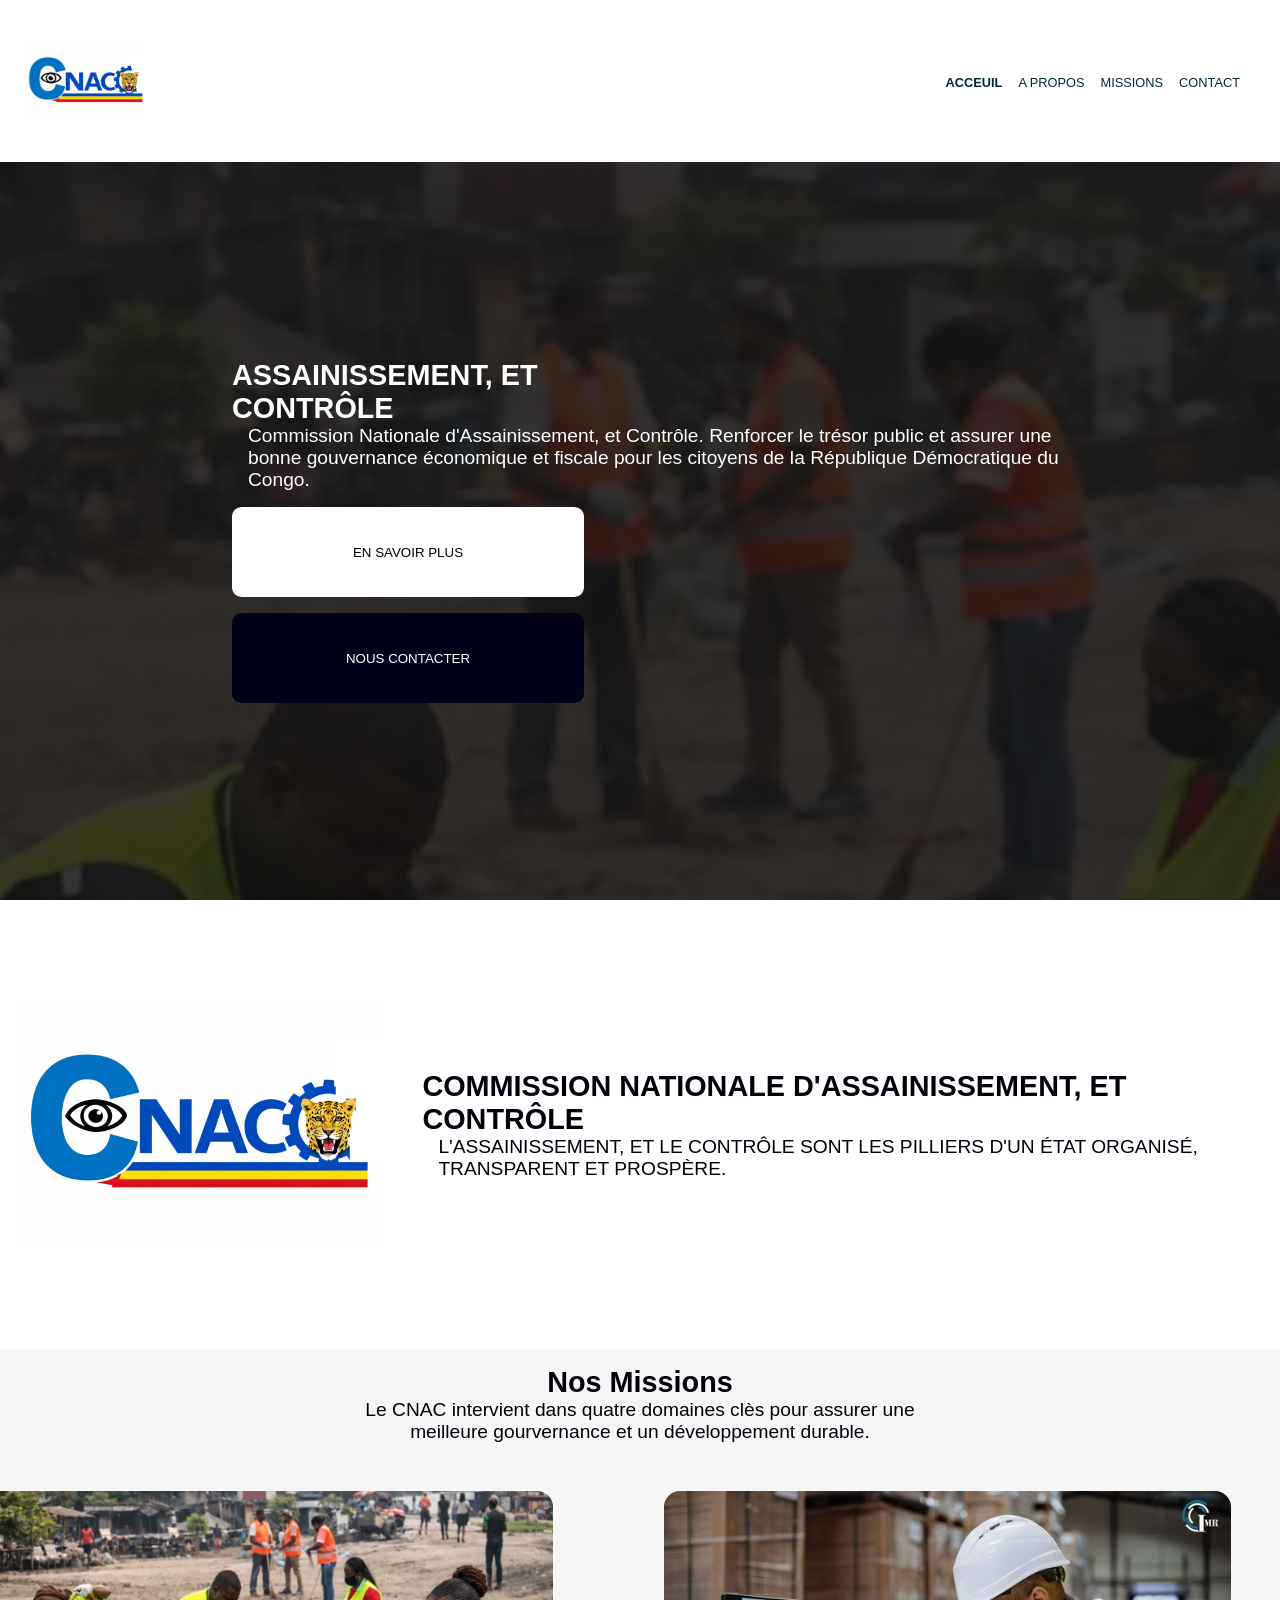
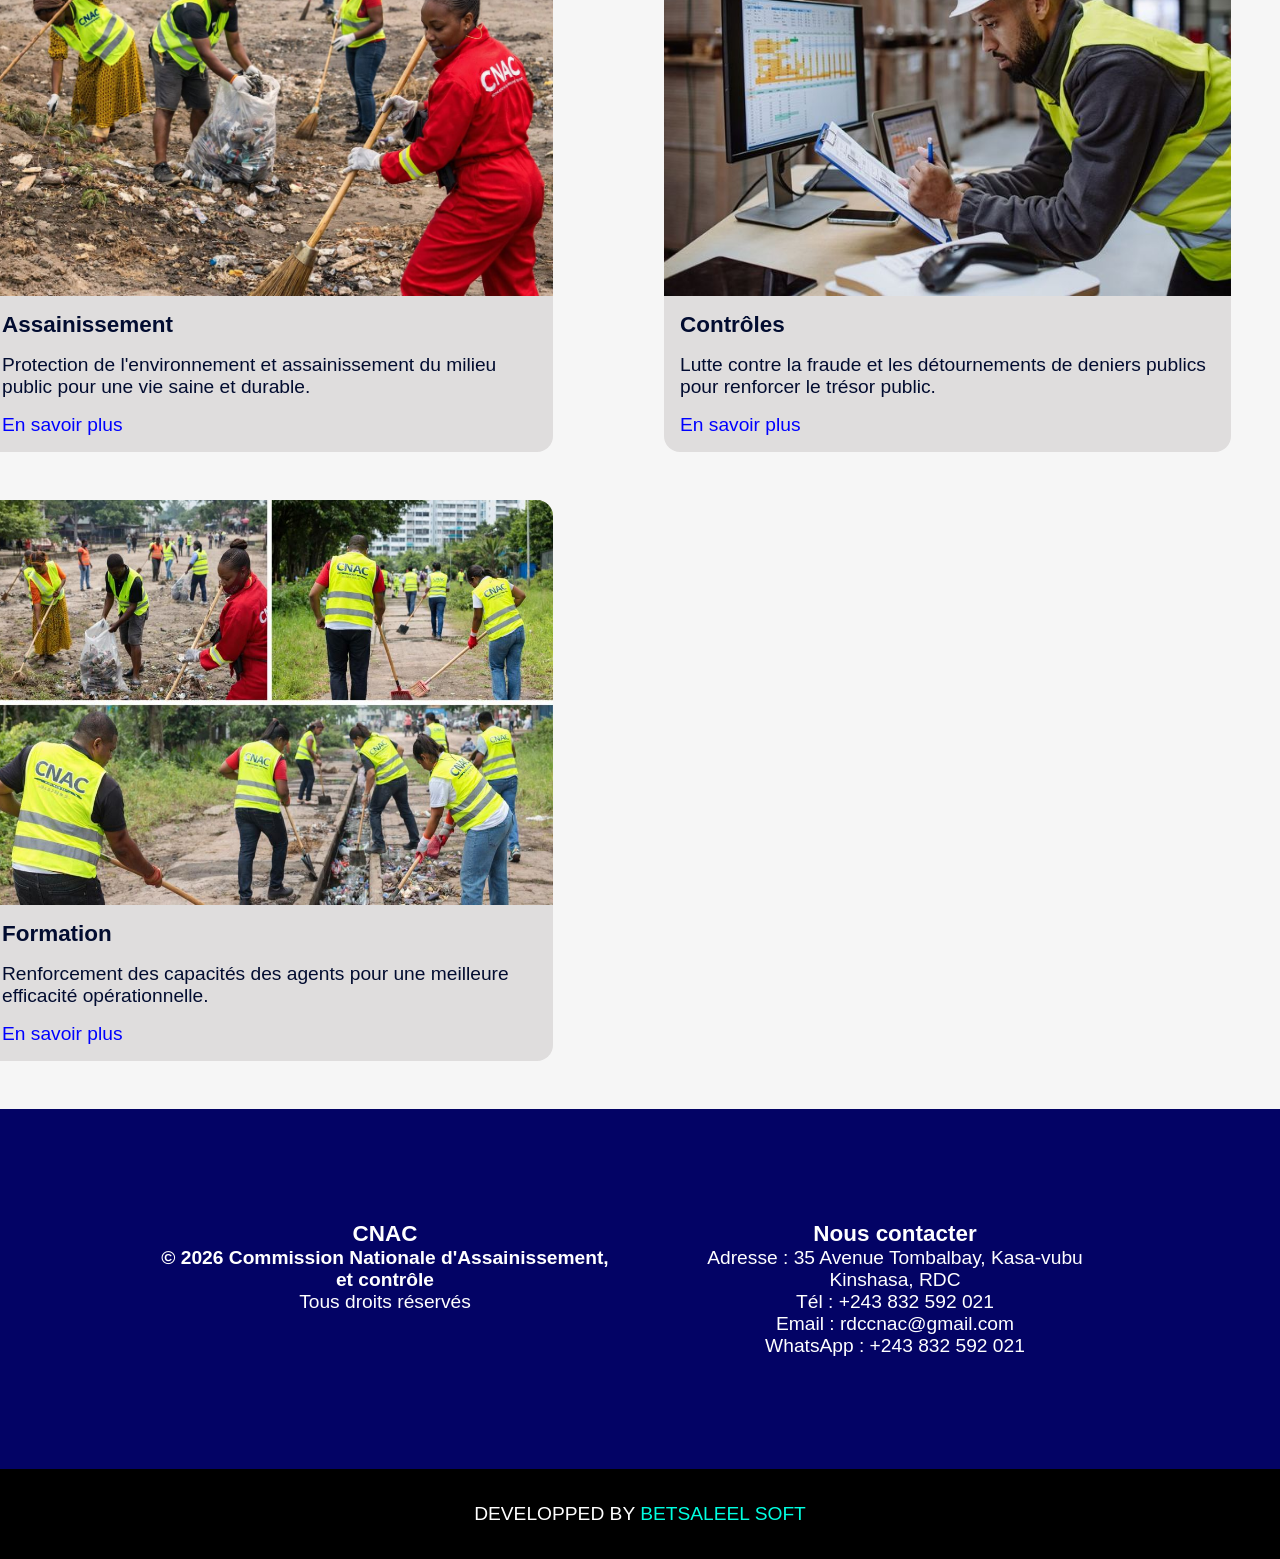
==== commit 9ae9ab0c: "Change footer heading from 'CNACI' to 'CNAC'" ====
--- a/index.html
+++ b/index.html
@@ -106,7 +106,7 @@
          <footer class="footer">
             <div class="container-1">
                 <div class="container-2">
-                    <h3>CNACI</h3>
+                    <h3>CNAC</h3>
                     <p>
                         <strong>&copy; 2026 Commission Nationale d'Assainissement, et contrôle</strong>
                     </p>
